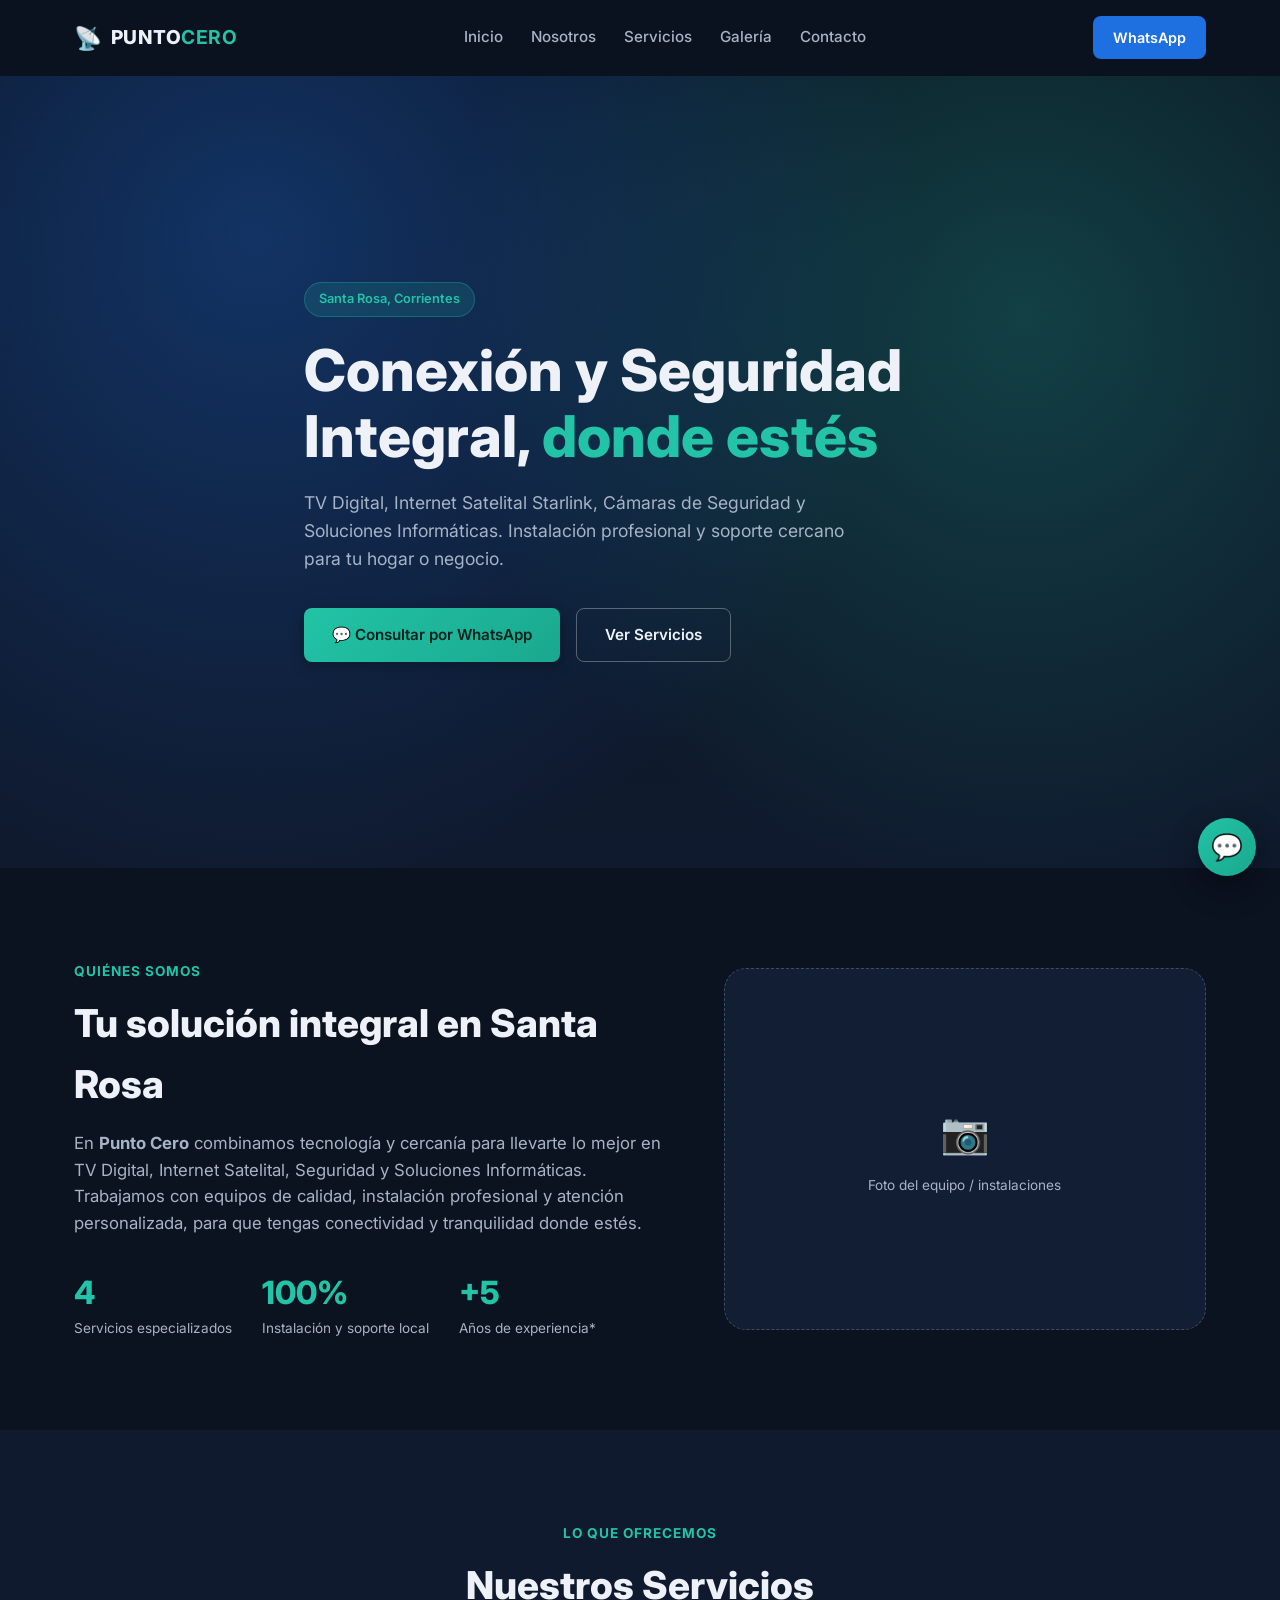
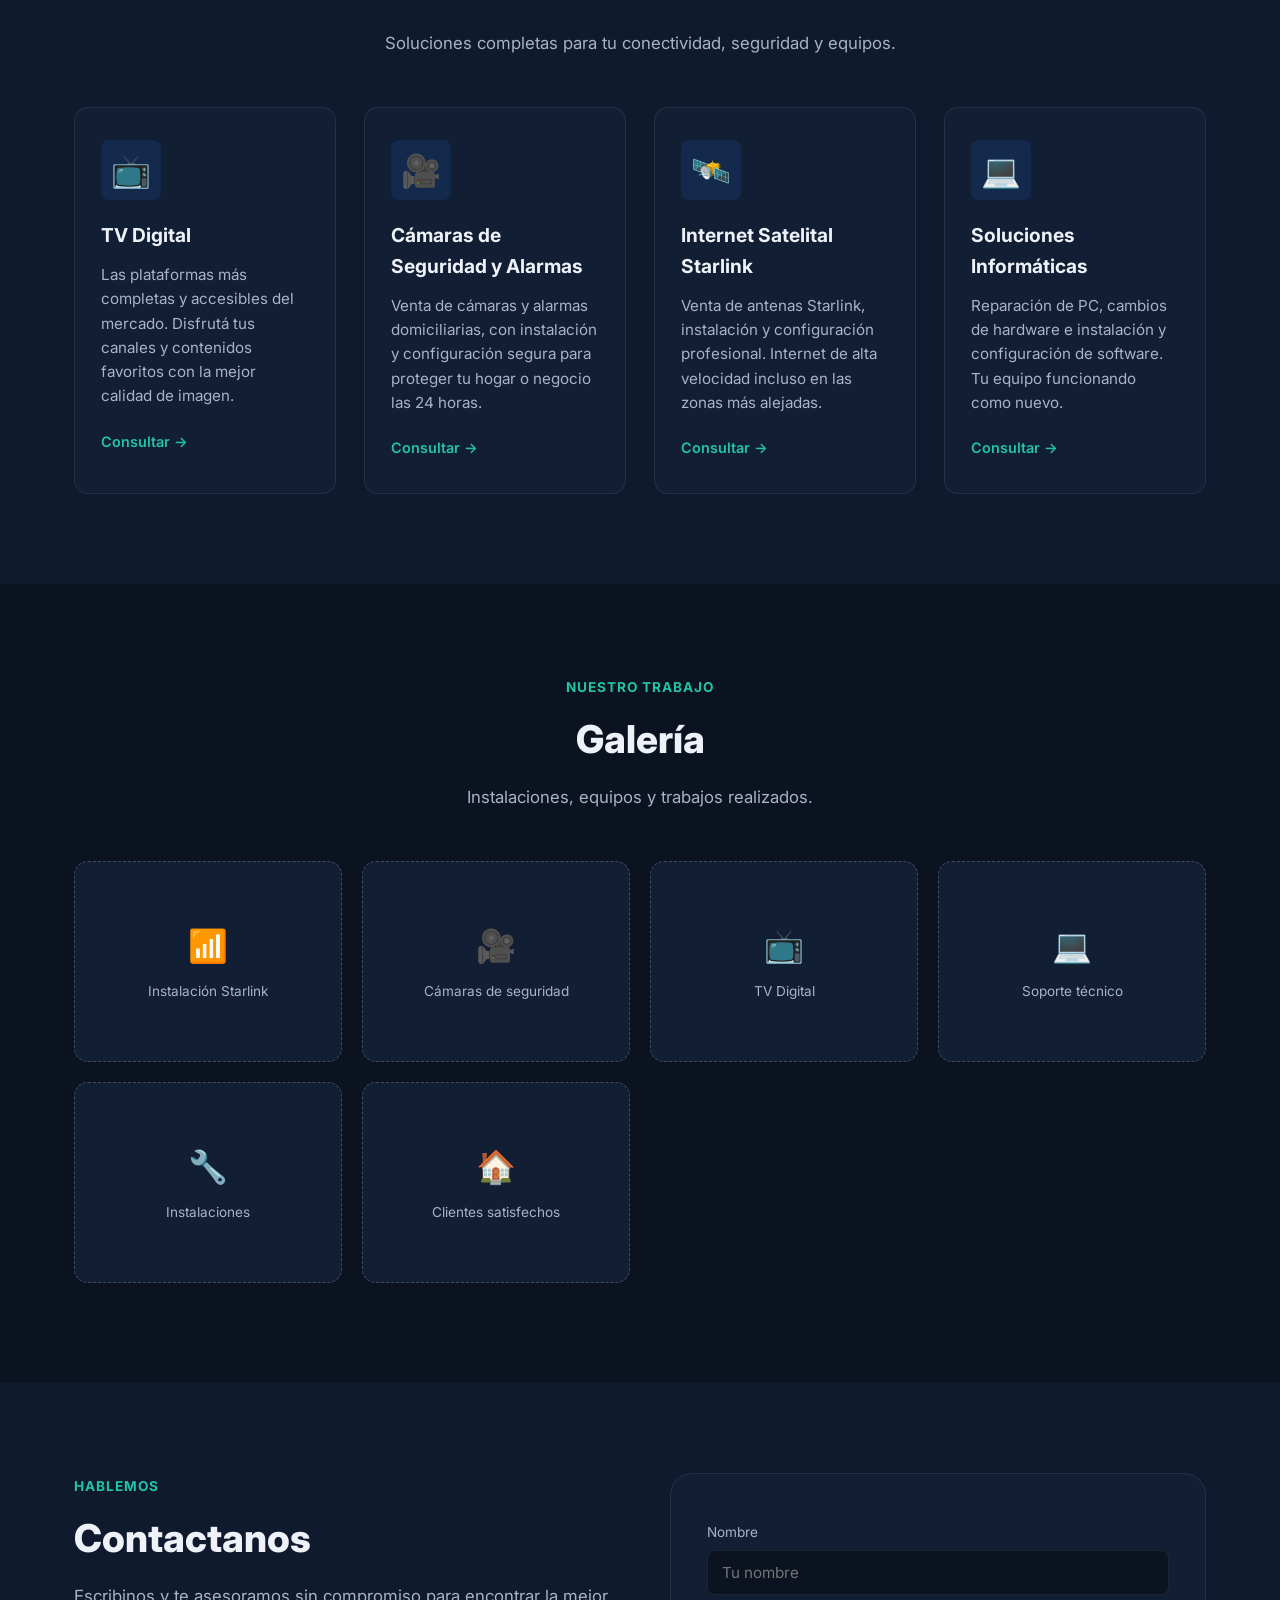
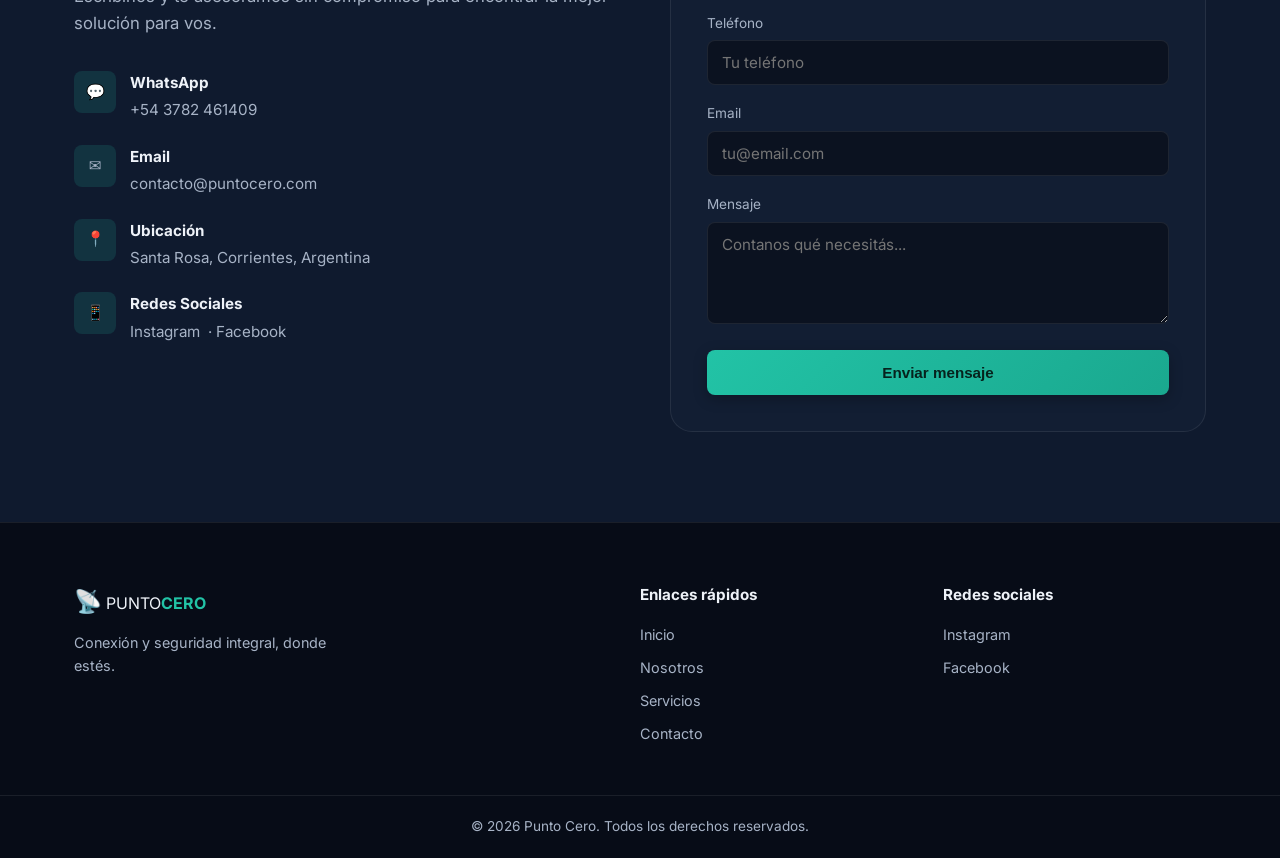
==== index.html @ dd5f3757 "Add files via upload" ====
<!DOCTYPE html>
<html lang="es">
<head>
  <meta charset="UTF-8" />
  <meta name="viewport" content="width=device-width, initial-scale=1.0" />
  <title>Punto Cero | TV Digital, Internet Satelital, Seguridad y Soluciones Informáticas en Santa Rosa, Corrientes</title>
  <meta name="description" content="Punto Cero: TV Digital, Internet Satelital Starlink, Cámaras de Seguridad y Soluciones Informáticas en Santa Rosa, Corrientes. Conexión y seguridad donde estés." />

  <!-- Google Fonts -->
  <link rel="preconnect" href="https://fonts.googleapis.com">
  <link rel="preconnect" href="https://fonts.gstatic.com" crossorigin>
  <link href="https://fonts.googleapis.com/css2?family=Inter:wght@400;500;600;700;800&display=swap" rel="stylesheet">

  <!-- Estilos -->
  <link rel="stylesheet" href="styles.css">

  <!-- Favicon simple (reemplazar por logo real si tenés uno, ej: favicon.ico) -->
  <link rel="icon" href="data:image/svg+xml,<svg xmlns=%22http://www.w3.org/2000/svg%22 viewBox=%220 0 100 100%22><text y=%22.9em%22 font-size=%2290%22>📡</text></svg>">
</head>
<body>

  <!-- ============ HEADER / NAV ============ -->
  <header class="header" id="inicio">
    <div class="container header__inner">
      <a href="#inicio" class="logo">
        <!-- Reemplazar por <img src="logo.png" alt="Punto Cero" class="logo__img"> si tenés logo -->
        <span class="logo__icon">📡</span>
        <span class="logo__text">PUNTO<strong>CERO</strong></span>
      </a>

      <nav class="nav" id="nav">
        <a href="#inicio" class="nav__link">Inicio</a>
        <a href="#nosotros" class="nav__link">Nosotros</a>
        <a href="#servicios" class="nav__link">Servicios</a>
        <a href="#galeria" class="nav__link">Galería</a>
        <a href="#contacto" class="nav__link">Contacto</a>
      </nav>

      <a href="https://wa.me/543782461409" target="_blank" rel="noopener" class="btn btn--nav">
        WhatsApp
      </a>

      <button class="nav__toggle" id="navToggle" aria-label="Abrir menú">
        <span></span><span></span><span></span>
      </button>
    </div>
  </header>

  <!-- ============ HERO ============ -->
  <section class="hero">
    <div class="hero__overlay"></div>
    <div class="container hero__content">
      <span class="hero__badge">Santa Rosa, Corrientes</span>
      <h1 class="hero__title">Conexión y Seguridad Integral, <span>donde estés</span></h1>
      <p class="hero__subtitle">
        TV Digital, Internet Satelital Starlink, Cámaras de Seguridad y Soluciones Informáticas.
        Instalación profesional y soporte cercano para tu hogar o negocio.
      </p>
      <div class="hero__actions">
        <a href="https://wa.me/543782461409?text=Hola%20Punto%20Cero%2C%20quiero%20más%20información"
           target="_blank" rel="noopener" class="btn btn--primary">
          💬 Consultar por WhatsApp
        </a>
        <a href="#servicios" class="btn btn--outline">Ver Servicios</a>
      </div>
    </div>
  </section>

  <!-- ============ NOSOTROS ============ -->
  <section class="section" id="nosotros">
    <div class="container about">
      <div class="about__text">
        <span class="section__eyebrow">Quiénes Somos</span>
        <h2 class="section__title">Tu solución integral en Santa Rosa</h2>
        <p>
          En <strong>Punto Cero</strong> combinamos tecnología y cercanía para llevarte lo mejor en
          TV Digital, Internet Satelital, Seguridad y Soluciones Informáticas. Trabajamos con
          equipos de calidad, instalación profesional y atención personalizada, para que tengas
          conectividad y tranquilidad donde estés.
        </p>
        <div class="about__stats">
          <div class="stat">
            <span class="stat__number">4</span>
            <span class="stat__label">Servicios especializados</span>
          </div>
          <div class="stat">
            <span class="stat__number">100%</span>
            <span class="stat__label">Instalación y soporte local</span>
          </div>
          <div class="stat">
            <span class="stat__number">+5</span>
            <span class="stat__label">Años de experiencia*</span>
          </div>
        </div>
        <!-- *Reemplazar el número de años de experiencia por el dato real -->
      </div>
      <div class="about__media">
        <!-- Reemplazar por una foto real del equipo o instalaciones -->
        <div class="about__placeholder">📷<br><span>Foto del equipo / instalaciones</span></div>
      </div>
    </div>
  </section>

  <!-- ============ SERVICIOS ============ -->
  <section class="section section--alt" id="servicios">
    <div class="container">
      <div class="section__head">
        <span class="section__eyebrow">Lo que ofrecemos</span>
        <h2 class="section__title">Nuestros Servicios</h2>
        <p class="section__desc">Soluciones completas para tu conectividad, seguridad y equipos.</p>
      </div>

      <div class="cards">
        <article class="card">
          <div class="card__icon">📺</div>
          <h3 class="card__title">TV Digital</h3>
          <p class="card__desc">
            Las plataformas más completas y accesibles del mercado. Disfrutá tus canales y
            contenidos favoritos con la mejor calidad de imagen.
          </p>
          <a href="https://wa.me/543782461409?text=Hola%2C%20quiero%20info%20sobre%20TV%20Digital" target="_blank" rel="noopener" class="card__link">Consultar →</a>
        </article>

        <article class="card">
          <div class="card__icon">🎥</div>
          <h3 class="card__title">Cámaras de Seguridad y Alarmas</h3>
          <p class="card__desc">
            Venta de cámaras y alarmas domiciliarias, con instalación y configuración segura
            para proteger tu hogar o negocio las 24 horas.
          </p>
          <a href="https://wa.me/543782461409?text=Hola%2C%20quiero%20info%20sobre%20C%C3%A1maras%20y%20Alarmas" target="_blank" rel="noopener" class="card__link">Consultar →</a>
        </article>

        <article class="card">
          <div class="card__icon">🛰️</div>
          <h3 class="card__title">Internet Satelital Starlink</h3>
          <p class="card__desc">
            Venta de antenas Starlink, instalación y configuración profesional. Internet de
            alta velocidad incluso en las zonas más alejadas.
          </p>
          <a href="https://wa.me/543782461409?text=Hola%2C%20quiero%20info%20sobre%20Starlink" target="_blank" rel="noopener" class="card__link">Consultar →</a>
        </article>

        <article class="card">
          <div class="card__icon">💻</div>
          <h3 class="card__title">Soluciones Informáticas</h3>
          <p class="card__desc">
            Reparación de PC, cambios de hardware e instalación y configuración de software.
            Tu equipo funcionando como nuevo.
          </p>
          <a href="https://wa.me/543782461409?text=Hola%2C%20quiero%20info%20sobre%20Soluciones%20Inform%C3%A1ticas" target="_blank" rel="noopener" class="card__link">Consultar →</a>
        </article>
      </div>
    </div>
  </section>

  <!-- ============ GALERÍA ============ -->
  <section class="section" id="galeria">
    <div class="container">
      <div class="section__head">
        <span class="section__eyebrow">Nuestro trabajo</span>
        <h2 class="section__title">Galería</h2>
        <p class="section__desc">Instalaciones, equipos y trabajos realizados.</p>
      </div>

      <!-- Reemplazar cada bloque .gallery__item por <img src="ruta-imagen.jpg" alt="Descripción"> -->
      <div class="gallery">
        <div class="gallery__item">📶<span>Instalación Starlink</span></div>
        <div class="gallery__item">🎥<span>Cámaras de seguridad</span></div>
        <div class="gallery__item">📺<span>TV Digital</span></div>
        <div class="gallery__item">💻<span>Soporte técnico</span></div>
        <div class="gallery__item">🔧<span>Instalaciones</span></div>
        <div class="gallery__item">🏠<span>Clientes satisfechos</span></div>
      </div>

      <!-- Espacio opcional para video embebido, por ejemplo de YouTube -->
      <!--
      <div class="video-wrap">
        <iframe src="https://www.youtube.com/embed/VIDEO_ID" title="Video Punto Cero"
          frameborder="0" allowfullscreen></iframe>
      </div>
      -->
    </div>
  </section>

  <!-- ============ CONTACTO ============ -->
  <section class="section section--alt" id="contacto">
    <div class="container contact">
      <div class="contact__info">
        <span class="section__eyebrow">Hablemos</span>
        <h2 class="section__title">Contactanos</h2>
        <p class="section__desc">
          Escribinos y te asesoramos sin compromiso para encontrar la mejor solución para vos.
        </p>

        <ul class="contact__list">
          <li>
            <span class="contact__icon">💬</span>
            <div>
              <strong>WhatsApp</strong>
              <a href="https://wa.me/543782461409" target="_blank" rel="noopener">+54 3782 461409</a>
            </div>
          </li>
          <li>
            <span class="contact__icon">✉️</span>
            <div>
              <strong>Email</strong>
              <!-- Reemplazar por el correo real -->
              <a href="mailto:contacto@puntocero.com">contacto@puntocero.com</a>
            </div>
          </li>
          <li>
            <span class="contact__icon">📍</span>
            <div>
              <strong>Ubicación</strong>
              <span>Santa Rosa, Corrientes, Argentina</span>
            </div>
          </li>
          <li>
            <span class="contact__icon">📱</span>
            <div>
              <strong>Redes Sociales</strong>
              <!-- Reemplazar por los links reales de tus redes -->
              <span class="social-links">
                <a href="#" target="_blank" rel="noopener">Instagram</a> ·
                <a href="#" target="_blank" rel="noopener">Facebook</a>
              </span>
            </div>
          </li>
        </ul>
      </div>

      <div class="contact__form-wrap">
        <!--
          Formulario funcional con Web3Forms (sin backend).
          Pasos para activarlo:
          1) Entrá a https://web3forms.com y generá tu "Access Key" gratis con tu email.
          2) Reemplazá "TU_ACCESS_KEY_DE_WEB3FORMS" por la clave que te dieron.
          3) Listo, los mensajes llegarán directo a tu correo.
        -->
        <form class="form" action="https://api.web3forms.com/submit" method="POST">
          <input type="hidden" name="access_key" value="TU_ACCESS_KEY_DE_WEB3FORMS">
          <input type="hidden" name="subject" value="Nuevo contacto desde la web Punto Cero">
          <input type="hidden" name="redirect" value="https://web3forms.com/success">

          <label class="form__label" for="name">Nombre</label>
          <input class="form__input" type="text" id="name" name="name" placeholder="Tu nombre" required>

          <label class="form__label" for="phone">Teléfono</label>
          <input class="form__input" type="tel" id="phone" name="phone" placeholder="Tu teléfono">

          <label class="form__label" for="email">Email</label>
          <input class="form__input" type="email" id="email" name="email" placeholder="tu@email.com" required>

          <label class="form__label" for="message">Mensaje</label>
          <textarea class="form__input form__textarea" id="message" name="message" rows="4" placeholder="Contanos qué necesitás..." required></textarea>

          <button type="submit" class="btn btn--primary form__submit">Enviar mensaje</button>
        </form>
      </div>
    </div>
  </section>

  <!-- ============ FOOTER ============ -->
  <footer class="footer">
    <div class="container footer__inner">
      <div class="footer__brand">
        <span class="logo__icon">📡</span>
        <span class="logo__text">PUNTO<strong>CERO</strong></span>
        <p>Conexión y seguridad integral, donde estés.</p>
      </div>

      <div class="footer__links">
        <h4>Enlaces rápidos</h4>
        <a href="#inicio">Inicio</a>
        <a href="#nosotros">Nosotros</a>
        <a href="#servicios">Servicios</a>
        <a href="#contacto">Contacto</a>
      </div>

      <div class="footer__social">
        <h4>Redes sociales</h4>
        <!-- Reemplazar por los links reales -->
        <a href="#" target="_blank" rel="noopener">Instagram</a>
        <a href="#" target="_blank" rel="noopener">Facebook</a>
      </div>
    </div>
    <div class="footer__bottom">
      <p>© <span id="year"></span> Punto Cero. Todos los derechos reservados.</p>
    </div>
  </footer>

  <!-- ============ BOTÓN FLOTANTE WHATSAPP ============ -->
  <a href="https://wa.me/543782461409?text=Hola%20Punto%20Cero%2C%20quiero%20más%20información"
     target="_blank" rel="noopener" class="whatsapp-float" aria-label="Chatear por WhatsApp">
    💬
  </a>

  <script>
    // Año dinámico en el footer
    document.getElementById('year').textContent = new Date().getFullYear();

    // Menú responsive (hamburguesa)
    const navToggle = document.getElementById('navToggle');
    const nav = document.getElementById('nav');
    navToggle.addEventListener('click', () => {
      nav.classList.toggle('nav--open');
      navToggle.classList.toggle('nav__toggle--open');
    });
    // Cierra el menú al hacer click en un link (mobile)
    document.querySelectorAll('.nav__link').forEach(link => {
      link.addEventListener('click', () => {
        nav.classList.remove('nav--open');
        navToggle.classList.remove('nav__toggle--open');
      });
    });

    // Header con sombra al hacer scroll
    const header = document.querySelector('.header');
    window.addEventListener('scroll', () => {
      header.classList.toggle('header--scrolled', window.scrollY > 10);
    });
  </script>
</body>
</html>
---- styles.css ----
/* ==========================================================
   PUNTO CERO — Landing Page
   Paleta: azul profundo (tecnología/confianza) + celeste/verde
   acento (conectividad). Tipografía: Inter (Google Fonts).
   ========================================================== */

:root {
  --color-bg: #0b1220;
  --color-bg-alt: #0f1a2e;
  --color-surface: #121e33;
  --color-primary: #1e6fe0;
  --color-primary-dark: #144e9e;
  --color-accent: #22c3a6;
  --color-text: #eef2f8;
  --color-text-muted: #a7b3c6;
  --color-border: rgba(255, 255, 255, 0.08);

  --font-base: 'Inter', system-ui, -apple-system, sans-serif;

  --radius-sm: 8px;
  --radius-md: 14px;
  --radius-lg: 22px;

  --shadow-sm: 0 4px 14px rgba(0, 0, 0, 0.25);
  --shadow-md: 0 12px 30px rgba(0, 0, 0, 0.35);

  --transition: 0.25s ease;
  --max-width: 1180px;
}

/* ---------- Reset básico ---------- */
* { margin: 0; padding: 0; box-sizing: border-box; }

html { scroll-behavior: smooth; }

body {
  font-family: var(--font-base);
  background: var(--color-bg);
  color: var(--color-text);
  line-height: 1.6;
  -webkit-font-smoothing: antialiased;
}

img { max-width: 100%; display: block; }
a { text-decoration: none; color: inherit; }
ul { list-style: none; }

.container {
  max-width: var(--max-width);
  margin: 0 auto;
  padding: 0 24px;
}

/* ---------- Botones ---------- */
.btn {
  display: inline-flex;
  align-items: center;
  gap: 8px;
  padding: 14px 28px;
  border-radius: var(--radius-sm);
  font-weight: 600;
  font-size: 0.95rem;
  border: none;
  cursor: pointer;
  transition: transform var(--transition), box-shadow var(--transition), background var(--transition);
  white-space: nowrap;
}

.btn--primary {
  background: linear-gradient(135deg, var(--color-accent), #1aa88f);
  color: #06231d;
  box-shadow: var(--shadow-sm);
}
.btn--primary:hover { transform: translateY(-2px); box-shadow: var(--shadow-md); }

.btn--outline {
  background: transparent;
  color: var(--color-text);
  border: 1.5px solid rgba(255, 255, 255, 0.3);
}
.btn--outline:hover { background: rgba(255, 255, 255, 0.08); }

.btn--nav {
  background: var(--color-primary);
  color: #fff;
  padding: 10px 20px;
  font-size: 0.9rem;
}
.btn--nav:hover { background: var(--color-primary-dark); }

/* ---------- Header ---------- */
.header {
  position: sticky;
  top: 0;
  z-index: 100;
  background: rgba(11, 18, 32, 0.85);
  backdrop-filter: blur(10px);
  border-bottom: 1px solid transparent;
  transition: border-color var(--transition), background var(--transition);
}
.header--scrolled {
  border-bottom-color: var(--color-border);
  background: rgba(11, 18, 32, 0.97);
}

.header__inner {
  display: flex;
  align-items: center;
  justify-content: space-between;
  gap: 20px;
  padding-top: 16px;
  padding-bottom: 16px;
}

.logo {
  display: flex;
  align-items: center;
  gap: 8px;
  font-size: 1.2rem;
  font-weight: 800;
  letter-spacing: 0.5px;
}
.logo__icon { font-size: 1.4rem; }
.logo__text strong { color: var(--color-accent); }
/* .logo__img { height: 40px; } */ /* usar si se sube un logo real */

.nav {
  display: flex;
  gap: 28px;
}
.nav__link {
  font-size: 0.95rem;
  font-weight: 500;
  color: var(--color-text-muted);
  transition: color var(--transition);
  position: relative;
}
.nav__link:hover { color: var(--color-text); }

.nav__toggle {
  display: none;
  flex-direction: column;
  gap: 5px;
  background: none;
  border: none;
  cursor: pointer;
  padding: 6px;
}
.nav__toggle span {
  width: 24px;
  height: 2px;
  background: var(--color-text);
  border-radius: 2px;
  transition: transform var(--transition), opacity var(--transition);
}

/* ---------- Hero ---------- */
.hero {
  position: relative;
  min-height: 88vh;
  display: flex;
  align-items: center;
  padding: 60px 0;
  background:
    radial-gradient(circle at 20% 20%, rgba(30, 111, 224, 0.35), transparent 55%),
    radial-gradient(circle at 80% 30%, rgba(34, 195, 166, 0.25), transparent 50%),
    linear-gradient(180deg, var(--color-bg) 0%, var(--color-bg-alt) 100%);
  overflow: hidden;
}
/* Reemplazar el fondo por una imagen real si se desea:
   background-image: url('hero-bg.jpg'); background-size: cover; background-position: center; */

.hero__content { max-width: 720px; position: relative; z-index: 2; }

.hero__badge {
  display: inline-block;
  padding: 6px 14px;
  border-radius: 999px;
  background: rgba(34, 195, 166, 0.15);
  color: var(--color-accent);
  font-size: 0.8rem;
  font-weight: 600;
  margin-bottom: 20px;
  border: 1px solid rgba(34, 195, 166, 0.3);
}

.hero__title {
  font-size: clamp(2.2rem, 5vw, 3.6rem);
  font-weight: 800;
  line-height: 1.15;
  margin-bottom: 20px;
}
.hero__title span { color: var(--color-accent); }

.hero__subtitle {
  font-size: 1.1rem;
  color: var(--color-text-muted);
  max-width: 560px;
  margin-bottom: 34px;
}

.hero__actions {
  display: flex;
  flex-wrap: wrap;
  gap: 16px;
}

/* ---------- Secciones genéricas ---------- */
.section { padding: 90px 0; }
.section--alt { background: var(--color-bg-alt); }

.section__head { text-align: center; max-width: 620px; margin: 0 auto 50px; }
.section__eyebrow {
  display: inline-block;
  color: var(--color-accent);
  font-weight: 700;
  font-size: 0.85rem;
  text-transform: uppercase;
  letter-spacing: 1px;
  margin-bottom: 10px;
}
.section__title {
  font-size: clamp(1.7rem, 3.5vw, 2.4rem);
  font-weight: 800;
  margin-bottom: 14px;
}
.section__desc { color: var(--color-text-muted); font-size: 1.05rem; }

/* ---------- Nosotros ---------- */
.about {
  display: grid;
  grid-template-columns: 1.1fr 0.9fr;
  gap: 60px;
  align-items: center;
}
.about__text .section__eyebrow,
.about__text .section__title { text-align: left; }
.about__text p { color: var(--color-text-muted); font-size: 1.05rem; margin-bottom: 30px; }

.about__stats { display: flex; gap: 30px; flex-wrap: wrap; }
.stat { display: flex; flex-direction: column; }
.stat__number { font-size: 2rem; font-weight: 800; color: var(--color-accent); }
.stat__label { font-size: 0.85rem; color: var(--color-text-muted); }

.about__placeholder {
  aspect-ratio: 4/3;
  border-radius: var(--radius-lg);
  background: var(--color-surface);
  border: 1px dashed rgba(255, 255, 255, 0.2);
  display: flex;
  flex-direction: column;
  align-items: center;
  justify-content: center;
  gap: 10px;
  font-size: 2.5rem;
  color: var(--color-text-muted);
  text-align: center;
}
.about__placeholder span { font-size: 0.85rem; }

/* ---------- Servicios ---------- */
.cards {
  display: grid;
  grid-template-columns: repeat(auto-fit, minmax(250px, 1fr));
  gap: 28px;
}

.card {
  background: var(--color-surface);
  border: 1px solid var(--color-border);
  border-radius: var(--radius-md);
  padding: 32px 26px;
  transition: transform var(--transition), box-shadow var(--transition), border-color var(--transition);
}
.card:hover {
  transform: translateY(-6px);
  box-shadow: var(--shadow-md);
  border-color: rgba(34, 195, 166, 0.4);
}
.card__icon {
  font-size: 2rem;
  width: 60px;
  height: 60px;
  display: flex;
  align-items: center;
  justify-content: center;
  background: rgba(30, 111, 224, 0.15);
  border-radius: var(--radius-sm);
  margin-bottom: 20px;
}
.card__title { font-size: 1.2rem; font-weight: 700; margin-bottom: 12px; }
.card__desc { color: var(--color-text-muted); font-size: 0.95rem; margin-bottom: 20px; }
.card__link { color: var(--color-accent); font-weight: 600; font-size: 0.9rem; }
.card__link:hover { text-decoration: underline; }

/* ---------- Galería ---------- */
.gallery {
  display: grid;
  grid-template-columns: repeat(auto-fit, minmax(220px, 1fr));
  gap: 20px;
  margin-bottom: 10px;
}
.gallery__item {
  aspect-ratio: 4/3;
  background: var(--color-surface);
  border: 1px dashed rgba(255, 255, 255, 0.2);
  border-radius: var(--radius-md);
  display: flex;
  flex-direction: column;
  align-items: center;
  justify-content: center;
  gap: 10px;
  font-size: 2rem;
  color: var(--color-text-muted);
  transition: transform var(--transition);
}
.gallery__item:hover { transform: scale(1.03); }
.gallery__item span { font-size: 0.85rem; text-align: center; padding: 0 10px; }

.video-wrap {
  margin-top: 30px;
  position: relative;
  padding-bottom: 56.25%;
  height: 0;
  overflow: hidden;
  border-radius: var(--radius-md);
}
.video-wrap iframe {
  position: absolute; top: 0; left: 0; width: 100%; height: 100%; border: 0;
}

/* ---------- Contacto ---------- */
.contact {
  display: grid;
  grid-template-columns: 1fr 1fr;
  gap: 60px;
}

.contact__info .section__eyebrow,
.contact__info .section__title,
.contact__info .section__desc { text-align: left; }
.contact__info .section__desc { margin-bottom: 34px; }

.contact__list { display: flex; flex-direction: column; gap: 22px; }
.contact__list li { display: flex; align-items: flex-start; gap: 14px; }
.contact__icon {
  width: 42px; height: 42px;
  border-radius: var(--radius-sm);
  background: rgba(34, 195, 166, 0.15);
  display: flex; align-items: center; justify-content: center;
  font-size: 1.1rem; flex-shrink: 0;
}
.contact__list strong { display: block; font-size: 0.95rem; margin-bottom: 2px; }
.contact__list a,
.contact__list span { color: var(--color-text-muted); font-size: 0.95rem; }
.contact__list a:hover { color: var(--color-accent); }
.social-links a { margin-right: 4px; }

.contact__form-wrap {
  background: var(--color-surface);
  border: 1px solid var(--color-border);
  border-radius: var(--radius-lg);
  padding: 36px;
}

.form { display: flex; flex-direction: column; gap: 6px; }
.form__label { font-size: 0.85rem; color: var(--color-text-muted); margin-top: 12px; }
.form__input {
  background: var(--color-bg);
  border: 1px solid var(--color-border);
  border-radius: var(--radius-sm);
  padding: 12px 14px;
  color: var(--color-text);
  font-family: inherit;
  font-size: 0.95rem;
  transition: border-color var(--transition);
}
.form__input:focus {
  outline: none;
  border-color: var(--color-accent);
}
.form__textarea { resize: vertical; }
.form__submit { margin-top: 20px; width: 100%; justify-content: center; }

/* ---------- Footer ---------- */
.footer {
  background: #070c17;
  padding-top: 60px;
  border-top: 1px solid var(--color-border);
}
.footer__inner {
  display: grid;
  grid-template-columns: 2fr 1fr 1fr;
  gap: 40px;
  padding-bottom: 40px;
}
.footer__brand p { color: var(--color-text-muted); font-size: 0.9rem; margin-top: 12px; max-width: 260px; }
.footer__links h4,
.footer__social h4 { font-size: 0.95rem; margin-bottom: 16px; }
.footer__links a,
.footer__social a {
  display: block;
  color: var(--color-text-muted);
  font-size: 0.9rem;
  margin-bottom: 10px;
  transition: color var(--transition);
}
.footer__links a:hover,
.footer__social a:hover { color: var(--color-accent); }

.footer__bottom {
  border-top: 1px solid var(--color-border);
  padding: 20px 24px;
  text-align: center;
  font-size: 0.85rem;
  color: var(--color-text-muted);
}

/* ---------- Botón flotante de WhatsApp ---------- */
.whatsapp-float {
  position: fixed;
  bottom: 24px;
  right: 24px;
  width: 58px;
  height: 58px;
  background: linear-gradient(135deg, #22c3a6, #1aa88f);
  border-radius: 50%;
  display: flex;
  align-items: center;
  justify-content: center;
  font-size: 1.6rem;
  box-shadow: var(--shadow-md);
  z-index: 200;
  transition: transform var(--transition);
}
.whatsapp-float:hover { transform: scale(1.1); }

/* ==========================================================
   RESPONSIVE
   ========================================================== */

/* Tablets */
@media (max-width: 900px) {
  .about,
  .contact {
    grid-template-columns: 1fr;
    gap: 40px;
  }
  .about__media { order: -1; }
  .footer__inner { grid-template-columns: 1fr 1fr; }
}

/* Celulares */
@media (max-width: 720px) {
  .nav {
    position: absolute;
    top: 100%;
    left: 0;
    right: 0;
    background: var(--color-bg-alt);
    flex-direction: column;
    padding: 10px 24px 20px;
    gap: 4px;
    border-bottom: 1px solid var(--color-border);
    max-height: 0;
    overflow: hidden;
    transition: max-height var(--transition);
  }
  .nav--open { max-height: 300px; }
  .nav__link { padding: 12px 0; border-bottom: 1px solid var(--color-border); }

  .nav__toggle { display: flex; }
  .btn--nav { display: none; }

  .hero { min-height: auto; padding: 100px 0 70px; text-align: left; }
  .hero__actions { flex-direction: column; align-items: stretch; }
  .hero__actions .btn { justify-content: center; }

  .section { padding: 60px 0; }
  .footer__inner { grid-template-columns: 1fr; text-align: left; }
}

.nav__toggle--open span:nth-child(1) { transform: translateY(7px) rotate(45deg); }
.nav__toggle--open span:nth-child(2) { opacity: 0; }
.nav__toggle--open span:nth-child(3) { transform: translateY(-7px) rotate(-45deg); }
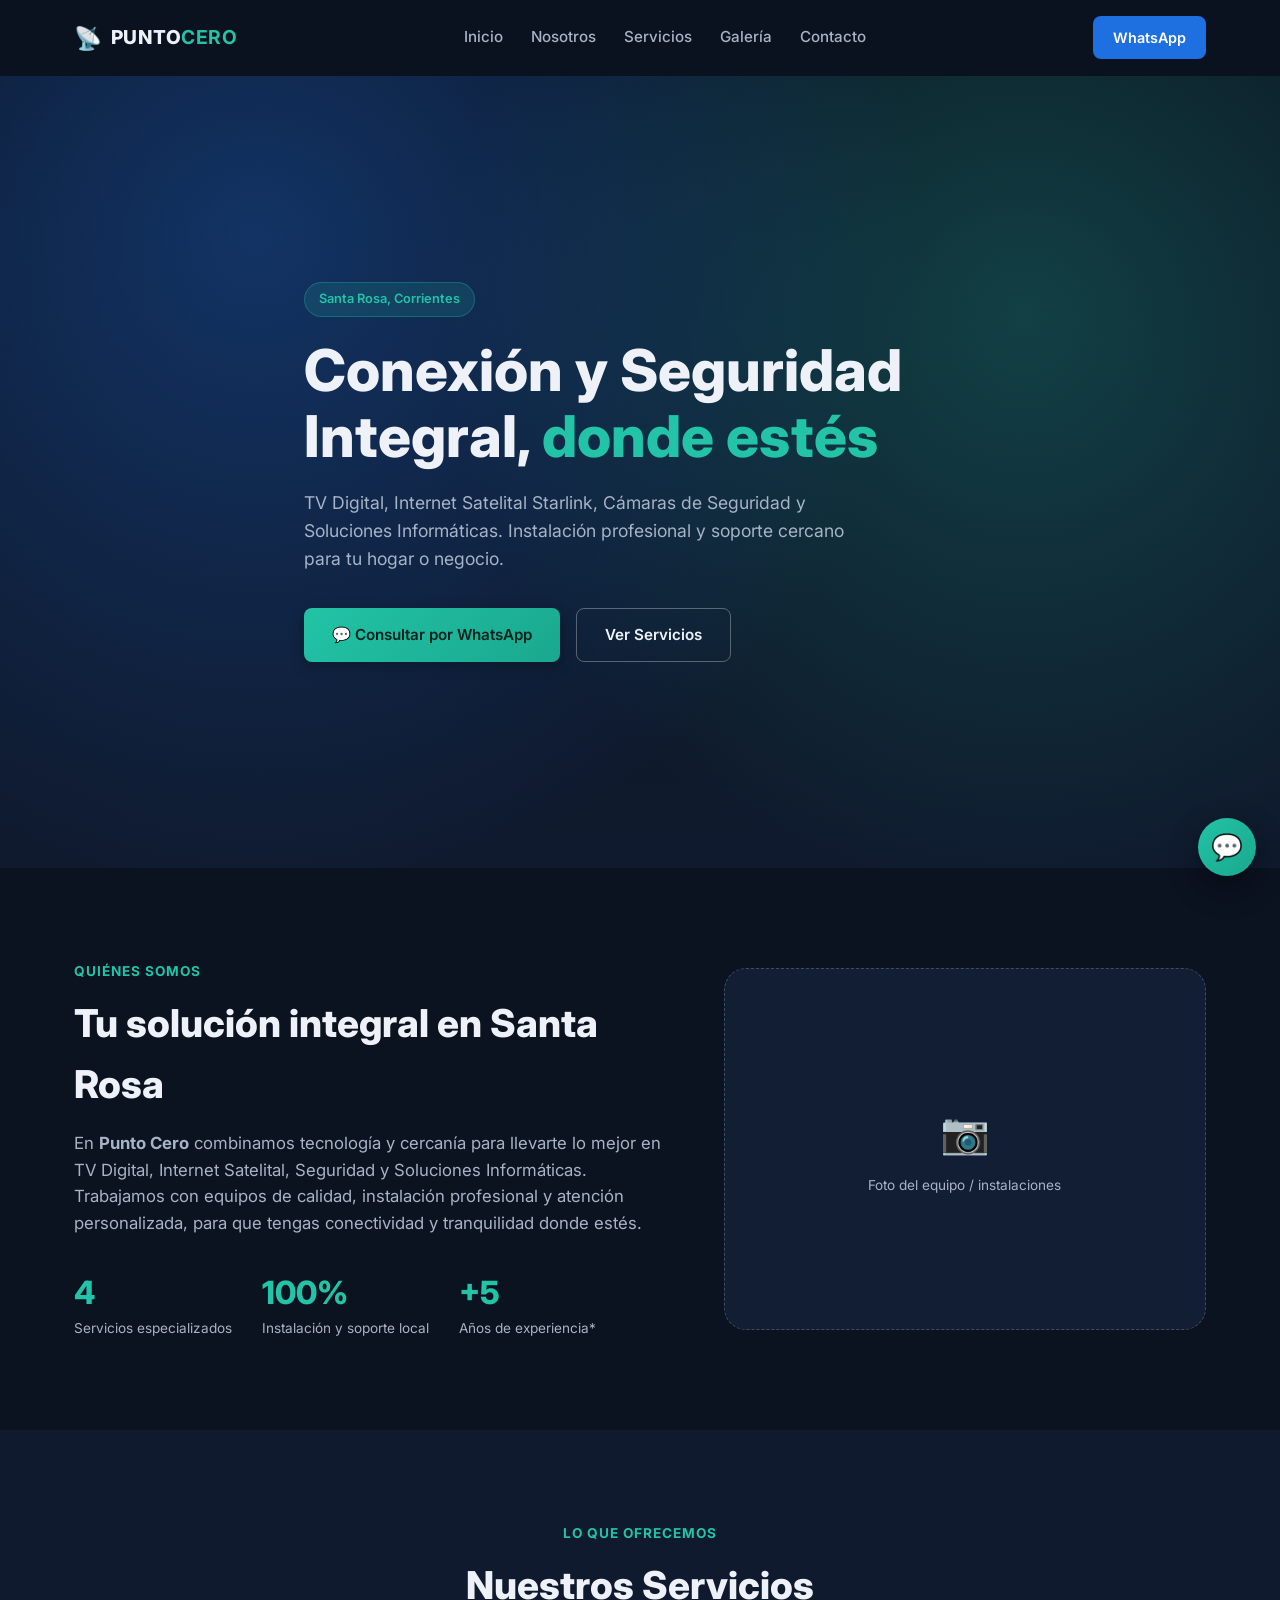
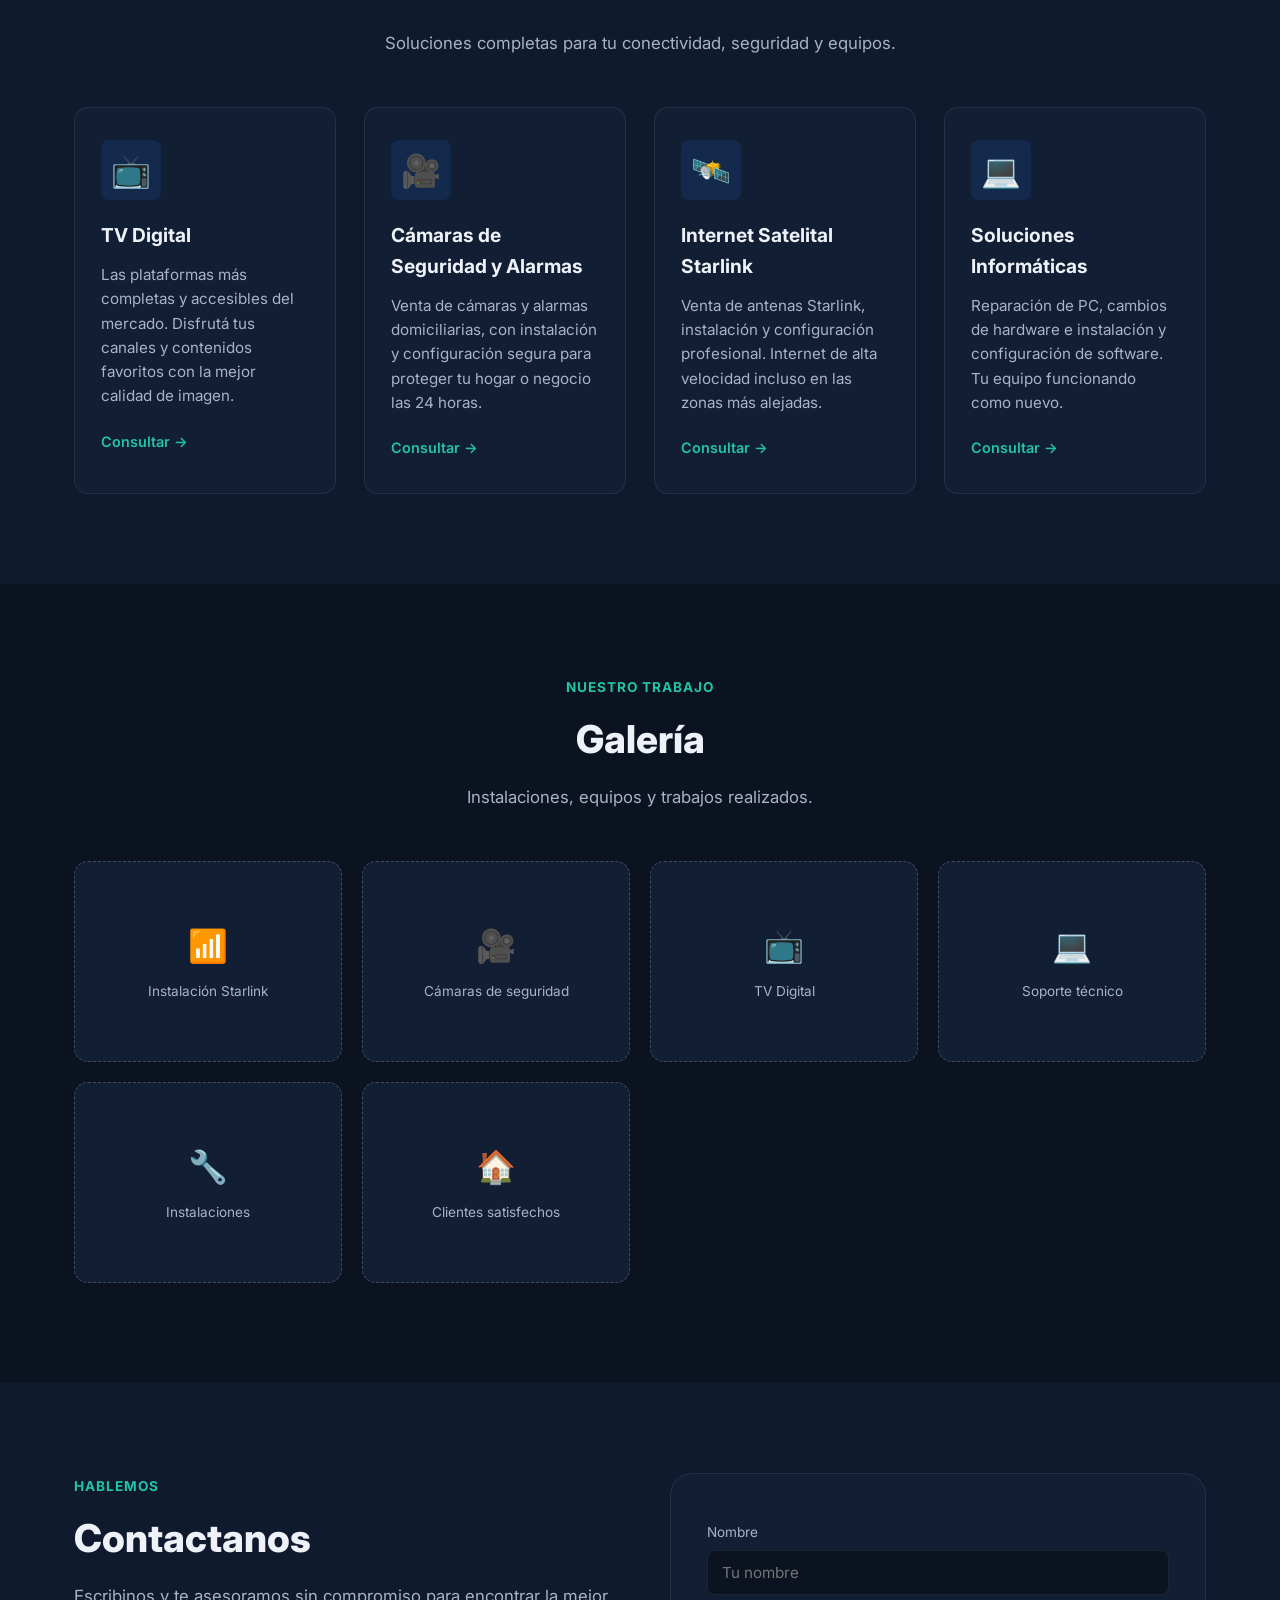
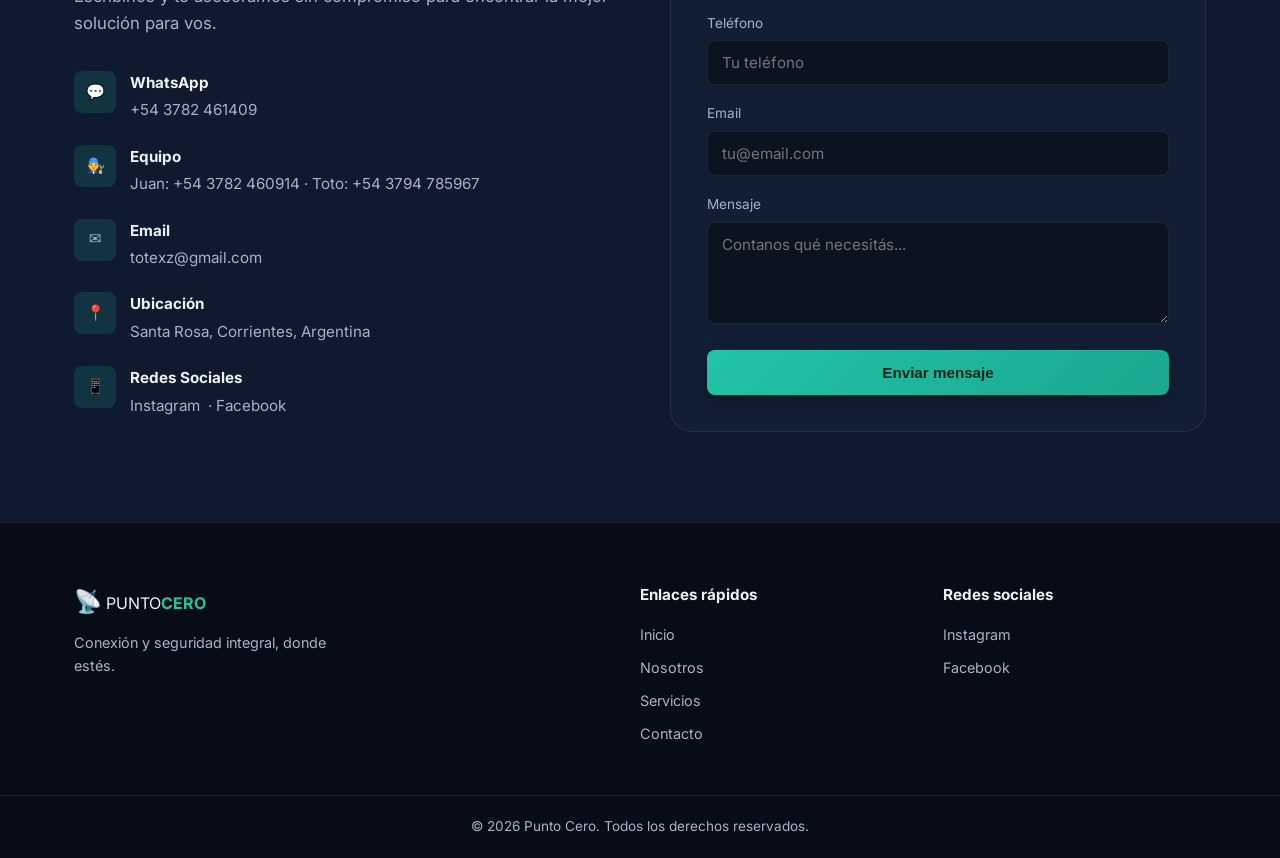
==== commit 292dcbe4: "Agrega email real y contactos del equipo (Juan y Toto)" ====
--- a/index.html
+++ b/index.html
@@ -202,11 +202,18 @@
             </div>
           </li>
           <li>
+            <span class="contact__icon">🧑‍🔧</span>
+            <div>
+              <strong>Equipo</strong>
+              <span>Juan: <a href="https://wa.me/543782460914" target="_blank" rel="noopener">+54 3782 460914</a> · Toto: <a href="https://wa.me/543794785967" target="_blank" rel="noopener">+54 3794 785967</a></span>
+            </div>
+          </li>
+          <li>
             <span class="contact__icon">✉️</span>
             <div>
               <strong>Email</strong>
               <!-- Reemplazar por el correo real -->
-              <a href="mailto:contacto@puntocero.com">contacto@puntocero.com</a>
+              <a href="mailto:totexz@gmail.com">totexz@gmail.com</a>
             </div>
           </li>
           <li>
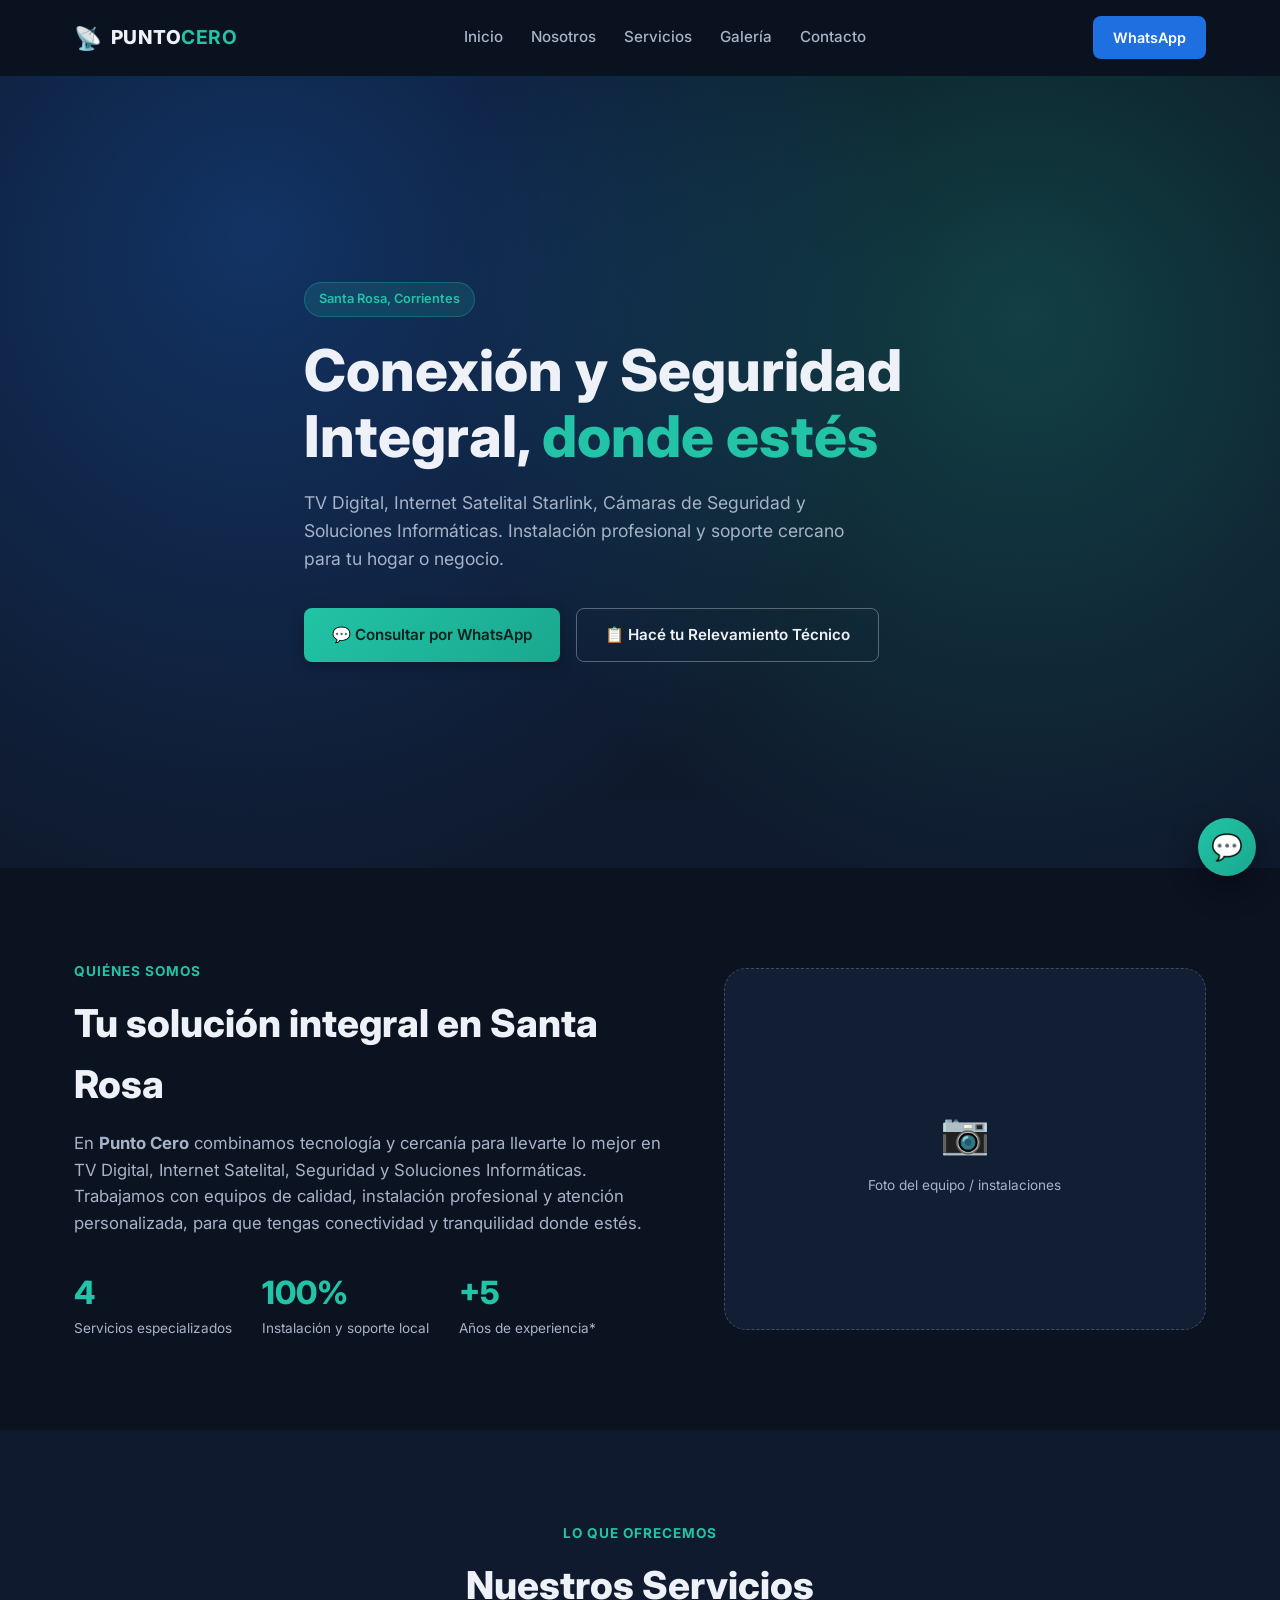
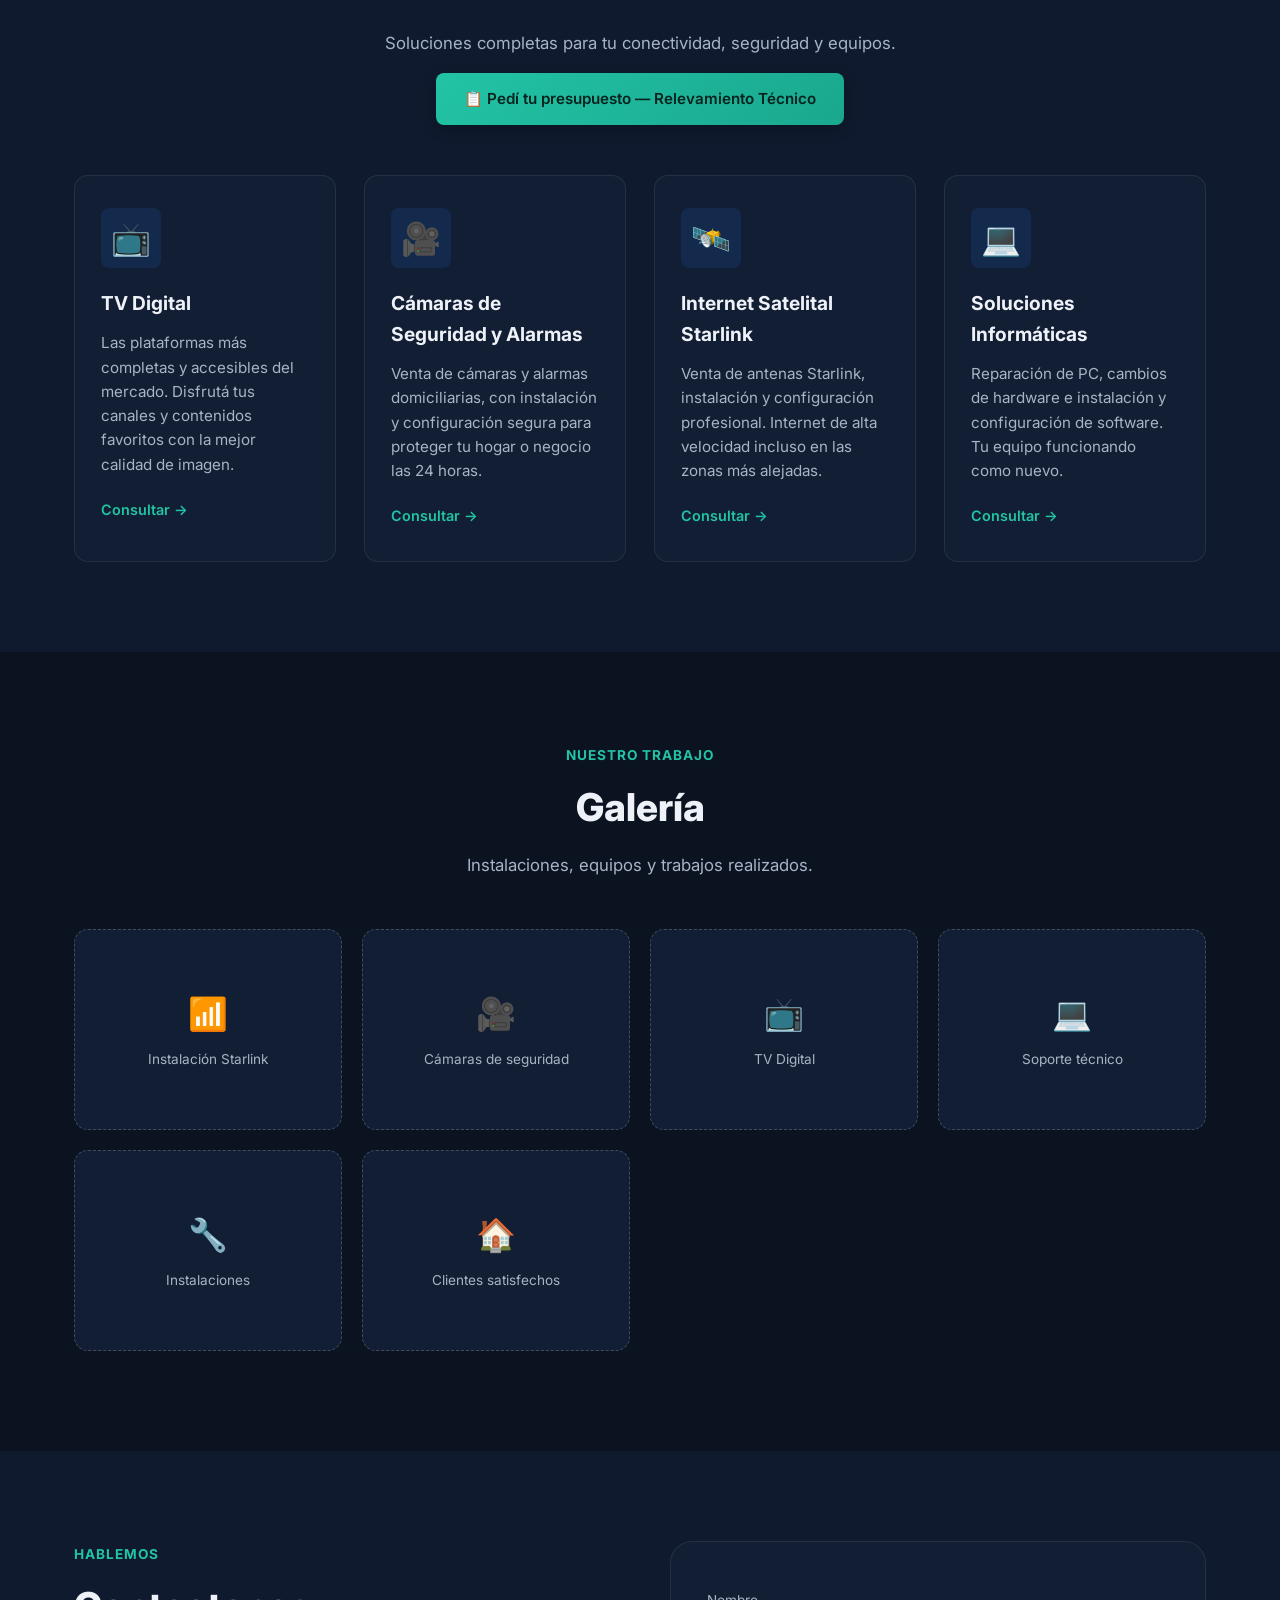
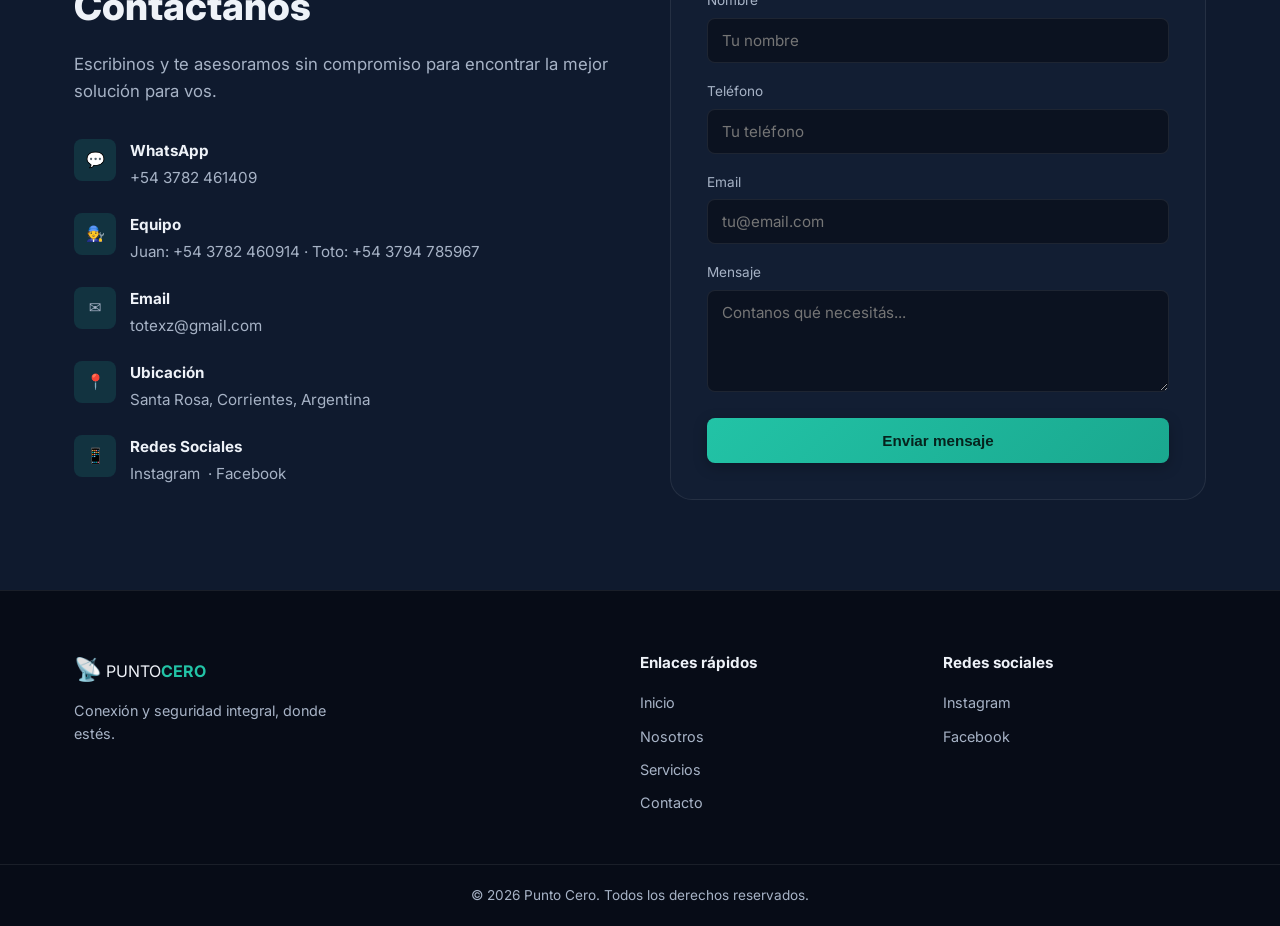
==== commit 70c8a192: "Une la landing con el relevamiento: agrega CTA al formulario y elimina la version vieja" ====
--- a/index.html
+++ b/index.html
@@ -61,7 +61,9 @@
            target="_blank" rel="noopener" class="btn btn--primary">
           💬 Consultar por WhatsApp
         </a>
-        <a href="#servicios" class="btn btn--outline">Ver Servicios</a>
+        <a href="https://puntocero-relevamiento.totexz.workers.dev/" target="_blank" rel="noopener" class="btn btn--outline">
+          📋 Hacé tu Relevamiento Técnico
+        </a>
       </div>
     </div>
   </section>
@@ -108,6 +110,9 @@
         <span class="section__eyebrow">Lo que ofrecemos</span>
         <h2 class="section__title">Nuestros Servicios</h2>
         <p class="section__desc">Soluciones completas para tu conectividad, seguridad y equipos.</p>
+        <a href="https://puntocero-relevamiento.totexz.workers.dev/" target="_blank" rel="noopener" class="btn btn--primary" style="margin-top:16px;display:inline-block;">
+          📋 Pedí tu presupuesto — Relevamiento Técnico
+        </a>
       </div>
 
       <div class="cards">
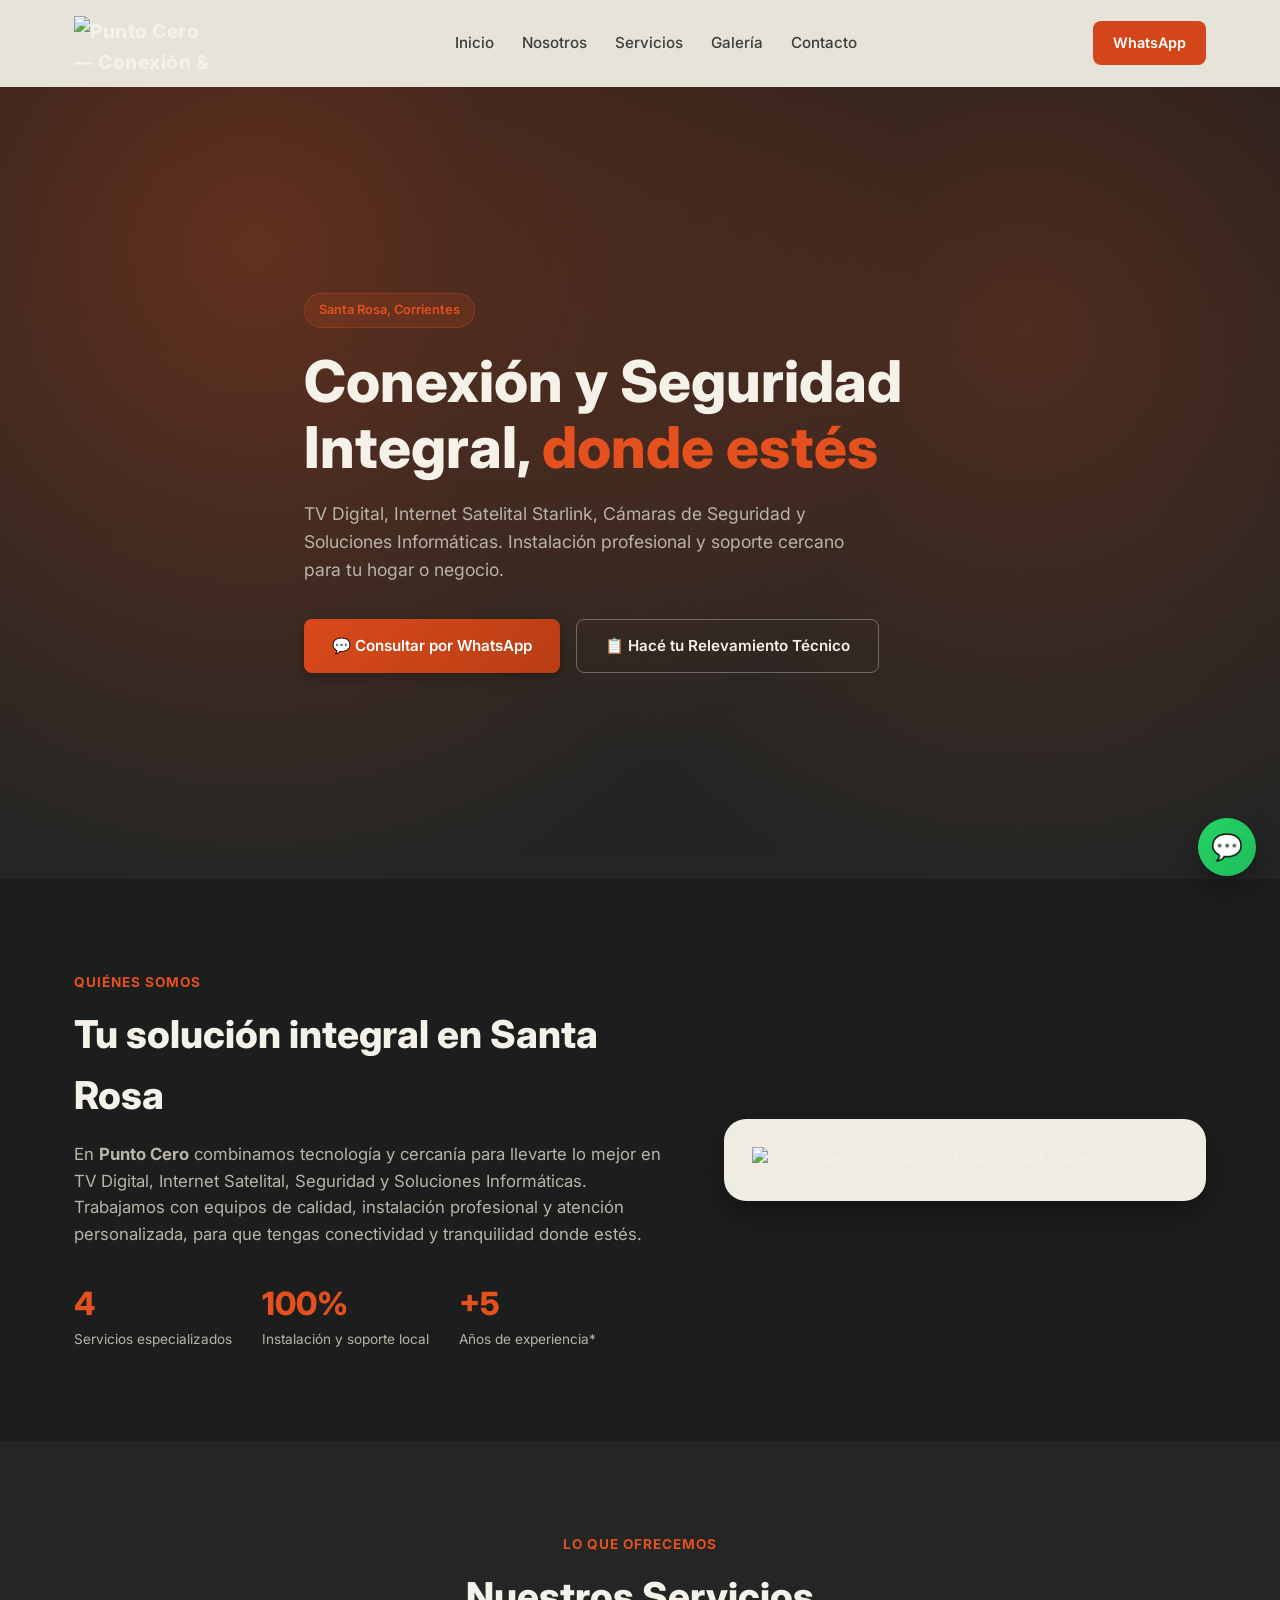
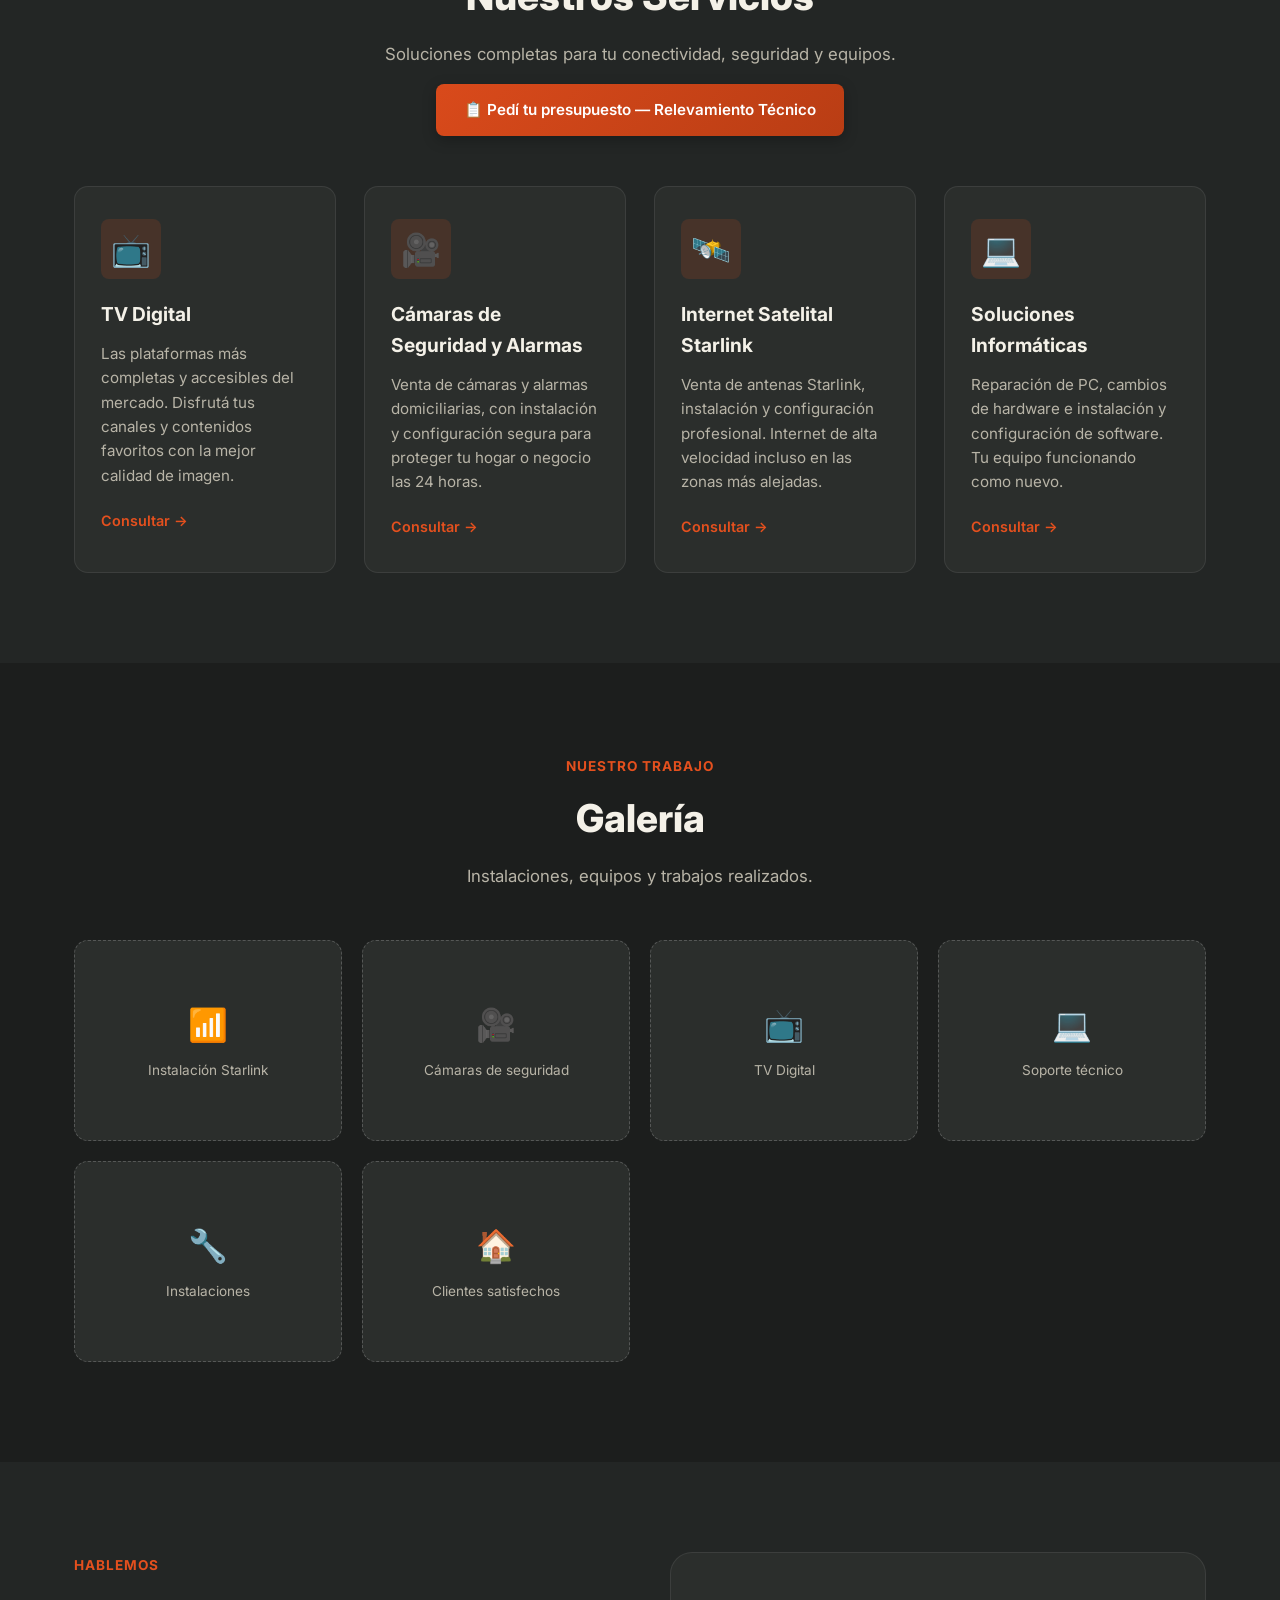
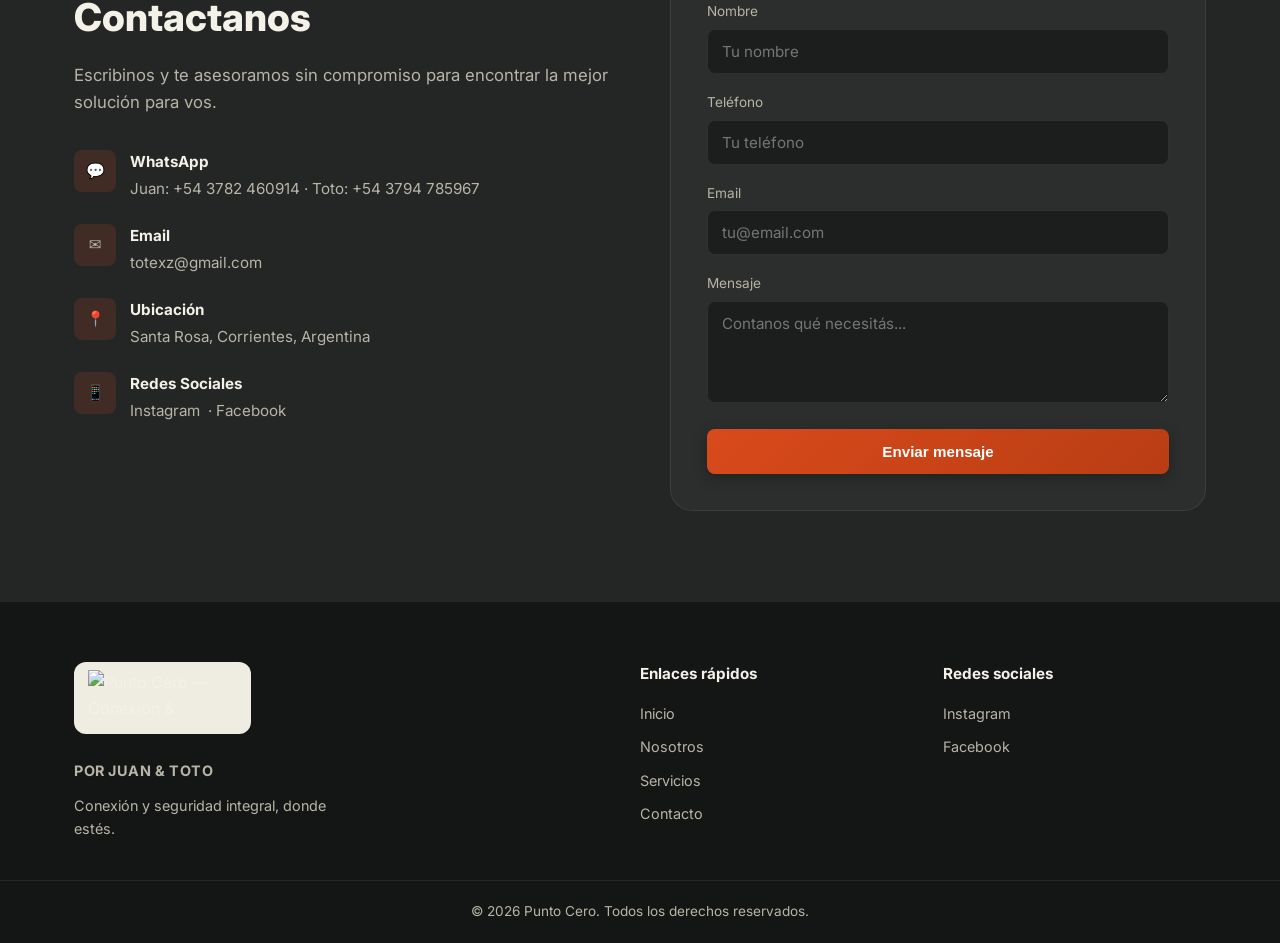
==== commit b1d7a37b: "Agrega tagline de marca 'Por Juan & Toto' en el footer" ====
--- a/index.html
+++ b/index.html
@@ -15,7 +15,7 @@
   <link rel="stylesheet" href="styles.css">
 
   <!-- Favicon simple (reemplazar por logo real si tenés uno, ej: favicon.ico) -->
-  <link rel="icon" href="data:image/svg+xml,<svg xmlns=%22http://www.w3.org/2000/svg%22 viewBox=%220 0 100 100%22><text y=%22.9em%22 font-size=%2290%22>📡</text></svg>">
+  <link rel="icon" type="image/png" href="img/favicon.png">
 </head>
 <body>
 
@@ -24,8 +24,7 @@
     <div class="container header__inner">
       <a href="#inicio" class="logo">
         <!-- Reemplazar por <img src="logo.png" alt="Punto Cero" class="logo__img"> si tenés logo -->
-        <span class="logo__icon">📡</span>
-        <span class="logo__text">PUNTO<strong>CERO</strong></span>
+        <img src="img/logo-puntocero.png" alt="Punto Cero — Conexión &amp; Seguridad Integral" class="logo__img" width="171" height="64">
       </a>
 
       <nav class="nav" id="nav">
@@ -36,7 +35,7 @@
         <a href="#contacto" class="nav__link">Contacto</a>
       </nav>
 
-      <a href="https://wa.me/543782461409" target="_blank" rel="noopener" class="btn btn--nav">
+      <a href="https://wa.me/543782460914" target="_blank" rel="noopener" class="btn btn--nav">
         WhatsApp
       </a>
 
@@ -57,11 +56,11 @@
         Instalación profesional y soporte cercano para tu hogar o negocio.
       </p>
       <div class="hero__actions">
-        <a href="https://wa.me/543782461409?text=Hola%20Punto%20Cero%2C%20quiero%20más%20información"
+        <a href="https://wa.me/543782460914?text=Hola%20Punto%20Cero%2C%20quiero%20más%20información"
            target="_blank" rel="noopener" class="btn btn--primary">
           💬 Consultar por WhatsApp
         </a>
-        <a href="https://puntocero-relevamiento.totexz.workers.dev/" target="_blank" rel="noopener" class="btn btn--outline">
+        <a href="/relevamiento/" target="_blank" rel="noopener" class="btn btn--outline">
           📋 Hacé tu Relevamiento Técnico
         </a>
       </div>
@@ -98,7 +97,7 @@
       </div>
       <div class="about__media">
         <!-- Reemplazar por una foto real del equipo o instalaciones -->
-        <div class="about__placeholder">📷<br><span>Foto del equipo / instalaciones</span></div>
+        <div class="about__logo"><img src="img/logo-puntocero.png" alt="Punto Cero — Conexión &amp; Seguridad Integral" loading="lazy"></div>
       </div>
     </div>
   </section>
@@ -110,7 +109,7 @@
         <span class="section__eyebrow">Lo que ofrecemos</span>
         <h2 class="section__title">Nuestros Servicios</h2>
         <p class="section__desc">Soluciones completas para tu conectividad, seguridad y equipos.</p>
-        <a href="https://puntocero-relevamiento.totexz.workers.dev/" target="_blank" rel="noopener" class="btn btn--primary" style="margin-top:16px;display:inline-block;">
+        <a href="/relevamiento/" target="_blank" rel="noopener" class="btn btn--primary" style="margin-top:16px;display:inline-block;">
           📋 Pedí tu presupuesto — Relevamiento Técnico
         </a>
       </div>
@@ -123,7 +122,7 @@
             Las plataformas más completas y accesibles del mercado. Disfrutá tus canales y
             contenidos favoritos con la mejor calidad de imagen.
           </p>
-          <a href="https://wa.me/543782461409?text=Hola%2C%20quiero%20info%20sobre%20TV%20Digital" target="_blank" rel="noopener" class="card__link">Consultar →</a>
+          <a href="https://wa.me/543782460914?text=Hola%2C%20quiero%20info%20sobre%20TV%20Digital" target="_blank" rel="noopener" class="card__link">Consultar →</a>
         </article>
 
         <article class="card">
@@ -133,7 +132,7 @@
             Venta de cámaras y alarmas domiciliarias, con instalación y configuración segura
             para proteger tu hogar o negocio las 24 horas.
           </p>
-          <a href="https://wa.me/543782461409?text=Hola%2C%20quiero%20info%20sobre%20C%C3%A1maras%20y%20Alarmas" target="_blank" rel="noopener" class="card__link">Consultar →</a>
+          <a href="https://wa.me/543782460914?text=Hola%2C%20quiero%20info%20sobre%20C%C3%A1maras%20y%20Alarmas" target="_blank" rel="noopener" class="card__link">Consultar →</a>
         </article>
 
         <article class="card">
@@ -143,7 +142,7 @@
             Venta de antenas Starlink, instalación y configuración profesional. Internet de
             alta velocidad incluso en las zonas más alejadas.
           </p>
-          <a href="https://wa.me/543782461409?text=Hola%2C%20quiero%20info%20sobre%20Starlink" target="_blank" rel="noopener" class="card__link">Consultar →</a>
+          <a href="https://wa.me/543782460914?text=Hola%2C%20quiero%20info%20sobre%20Starlink" target="_blank" rel="noopener" class="card__link">Consultar →</a>
         </article>
 
         <article class="card">
@@ -153,7 +152,7 @@
             Reparación de PC, cambios de hardware e instalación y configuración de software.
             Tu equipo funcionando como nuevo.
           </p>
-          <a href="https://wa.me/543782461409?text=Hola%2C%20quiero%20info%20sobre%20Soluciones%20Inform%C3%A1ticas" target="_blank" rel="noopener" class="card__link">Consultar →</a>
+          <a href="https://wa.me/543782460914?text=Hola%2C%20quiero%20info%20sobre%20Soluciones%20Inform%C3%A1ticas" target="_blank" rel="noopener" class="card__link">Consultar →</a>
         </article>
       </div>
     </div>
@@ -203,13 +202,6 @@
             <span class="contact__icon">💬</span>
             <div>
               <strong>WhatsApp</strong>
-              <a href="https://wa.me/543782461409" target="_blank" rel="noopener">+54 3782 461409</a>
-            </div>
-          </li>
-          <li>
-            <span class="contact__icon">🧑‍🔧</span>
-            <div>
-              <strong>Equipo</strong>
               <span>Juan: <a href="https://wa.me/543782460914" target="_blank" rel="noopener">+54 3782 460914</a> · Toto: <a href="https://wa.me/543794785967" target="_blank" rel="noopener">+54 3794 785967</a></span>
             </div>
           </li>
@@ -217,8 +209,7 @@
             <span class="contact__icon">✉️</span>
             <div>
               <strong>Email</strong>
-              <!-- Reemplazar por el correo real -->
-              <a href="mailto:totexz@gmail.com">totexz@gmail.com</a>
+                            <a href="mailto:totexz@gmail.com">totexz@gmail.com</a>
             </div>
           </li>
           <li>
@@ -277,8 +268,8 @@
   <footer class="footer">
     <div class="container footer__inner">
       <div class="footer__brand">
-        <span class="logo__icon">📡</span>
-        <span class="logo__text">PUNTO<strong>CERO</strong></span>
+        <span class="logo-plate"><img src="img/logo-puntocero.png" alt="Punto Cero — Conexión &amp; Seguridad Integral" width="149" height="56" loading="lazy"></span>
+        <p class="footer__tagline">Por Juan &amp; Toto</p>
         <p>Conexión y seguridad integral, donde estés.</p>
       </div>
 
@@ -303,7 +294,7 @@
   </footer>
 
   <!-- ============ BOTÓN FLOTANTE WHATSAPP ============ -->
-  <a href="https://wa.me/543782461409?text=Hola%20Punto%20Cero%2C%20quiero%20más%20información"
+  <a href="https://wa.me/543782460914?text=Hola%20Punto%20Cero%2C%20quiero%20más%20información"
      target="_blank" rel="noopener" class="whatsapp-float" aria-label="Chatear por WhatsApp">
     💬
   </a>
--- a/styles.css
+++ b/styles.css
@@ -1,18 +1,19 @@
 /* ==========================================================
    PUNTO CERO — Landing Page
-   Paleta: azul profundo (tecnología/confianza) + celeste/verde
-   acento (conectividad). Tipografía: Inter (Google Fonts).
+   Paleta de marca: carbón + naranja + crema (logo Punto Cero). Tipografía: Inter (Google Fonts).
    ========================================================== */
 
 :root {
-  --color-bg: #0b1220;
-  --color-bg-alt: #0f1a2e;
-  --color-surface: #121e33;
-  --color-primary: #1e6fe0;
-  --color-primary-dark: #144e9e;
-  --color-accent: #22c3a6;
-  --color-text: #eef2f8;
-  --color-text-muted: #a7b3c6;
+  --color-bg: #1c1e1d;
+  --color-bg-alt: #232625;
+  --color-surface: #2b2e2c;
+  --color-primary: #d24619;
+  --color-primary-dark: #b93d14;
+  --color-accent: #e4501e;
+  --color-cream: #efece1;
+  --color-ink: #222423;
+  --color-text: #f4f1e8;
+  --color-text-muted: #b8b4a7;
   --color-border: rgba(255, 255, 255, 0.08);
 
   --font-base: 'Inter', system-ui, -apple-system, sans-serif;
@@ -67,8 +68,8 @@
 }
 
 .btn--primary {
-  background: linear-gradient(135deg, var(--color-accent), #1aa88f);
-  color: #06231d;
+  background: linear-gradient(135deg, #d94a1b, #b93d14);
+  color: #fff;
   box-shadow: var(--shadow-sm);
 }
 .btn--primary:hover { transform: translateY(-2px); box-shadow: var(--shadow-md); }
@@ -93,14 +94,14 @@
   position: sticky;
   top: 0;
   z-index: 100;
-  background: rgba(11, 18, 32, 0.85);
+  background: rgba(239, 236, 225, 0.96);
   backdrop-filter: blur(10px);
   border-bottom: 1px solid transparent;
   transition: border-color var(--transition), background var(--transition);
 }
 .header--scrolled {
-  border-bottom-color: var(--color-border);
-  background: rgba(11, 18, 32, 0.97);
+  border-bottom-color: rgba(34, 36, 35, 0.14);
+  background: rgba(239, 236, 225, 0.99);
 }
 
 .header__inner {
@@ -122,7 +123,7 @@
 }
 .logo__icon { font-size: 1.4rem; }
 .logo__text strong { color: var(--color-accent); }
-/* .logo__img { height: 40px; } */ /* usar si se sube un logo real */
+.logo__img { height: 54px; width: auto; }
 
 .nav {
   display: flex;
@@ -162,8 +163,8 @@
   align-items: center;
   padding: 60px 0;
   background:
-    radial-gradient(circle at 20% 20%, rgba(30, 111, 224, 0.35), transparent 55%),
-    radial-gradient(circle at 80% 30%, rgba(34, 195, 166, 0.25), transparent 50%),
+    radial-gradient(circle at 20% 20%, rgba(228, 80, 30, 0.35), transparent 55%),
+    radial-gradient(circle at 80% 30%, rgba(228, 80, 30, 0.25), transparent 50%),
     linear-gradient(180deg, var(--color-bg) 0%, var(--color-bg-alt) 100%);
   overflow: hidden;
 }
@@ -176,12 +177,12 @@
   display: inline-block;
   padding: 6px 14px;
   border-radius: 999px;
-  background: rgba(34, 195, 166, 0.15);
+  background: rgba(228, 80, 30, 0.15);
   color: var(--color-accent);
   font-size: 0.8rem;
   font-weight: 600;
   margin-bottom: 20px;
-  border: 1px solid rgba(34, 195, 166, 0.3);
+  border: 1px solid rgba(228, 80, 30, 0.3);
 }
 
 .hero__title {
@@ -275,7 +276,7 @@
 .card:hover {
   transform: translateY(-6px);
   box-shadow: var(--shadow-md);
-  border-color: rgba(34, 195, 166, 0.4);
+  border-color: rgba(228, 80, 30, 0.4);
 }
 .card__icon {
   font-size: 2rem;
@@ -284,7 +285,7 @@
   display: flex;
   align-items: center;
   justify-content: center;
-  background: rgba(30, 111, 224, 0.15);
+  background: rgba(228, 80, 30, 0.15);
   border-radius: var(--radius-sm);
   margin-bottom: 20px;
 }
@@ -346,7 +347,7 @@
 .contact__icon {
   width: 42px; height: 42px;
   border-radius: var(--radius-sm);
-  background: rgba(34, 195, 166, 0.15);
+  background: rgba(228, 80, 30, 0.15);
   display: flex; align-items: center; justify-content: center;
   font-size: 1.1rem; flex-shrink: 0;
 }
@@ -384,7 +385,7 @@
 
 /* ---------- Footer ---------- */
 .footer {
-  background: #070c17;
+  background: #141615;
   padding-top: 60px;
   border-top: 1px solid var(--color-border);
 }
@@ -423,7 +424,7 @@
   right: 24px;
   width: 58px;
   height: 58px;
-  background: linear-gradient(135deg, #22c3a6, #1aa88f);
+  background: linear-gradient(135deg, #25d366, #1ebe5a);
   border-radius: 50%;
   display: flex;
   align-items: center;
@@ -483,3 +484,27 @@
 .nav__toggle--open span:nth-child(1) { transform: translateY(7px) rotate(45deg); }
 .nav__toggle--open span:nth-child(2) { opacity: 0; }
 .nav__toggle--open span:nth-child(3) { transform: translateY(-7px) rotate(-45deg); }
+
+
+/* ---------- Marca: header crema, logo y detalles ---------- */
+.header .nav__link { color: #3b3e3c; }
+.header .nav__link:hover { color: var(--color-primary); }
+.header .nav__toggle span { background: var(--color-ink); }
+.logo-plate { display: inline-block; background: var(--color-cream); border-radius: 12px; padding: 8px 14px; }
+.logo-plate img { height: 56px; width: auto; }
+.about__logo { background: var(--color-cream); border-radius: var(--radius-lg); padding: 28px; box-shadow: var(--shadow-md); }
+.about__logo img { width: 100%; height: auto; }
+@media (max-width: 720px) {
+  .logo__img { height: 44px; }
+  .nav { background: var(--color-cream); border-bottom-color: rgba(34, 36, 35, 0.14); }
+  .header .nav__link { border-bottom-color: rgba(34, 36, 35, 0.12); }
+}
+
+.footer__tagline {
+  font-weight: 700;
+  text-transform: uppercase;
+  letter-spacing: 0.04em;
+  font-size: 0.8rem;
+  color: var(--color-accent);
+  margin: 6px 0 10px;
+}
